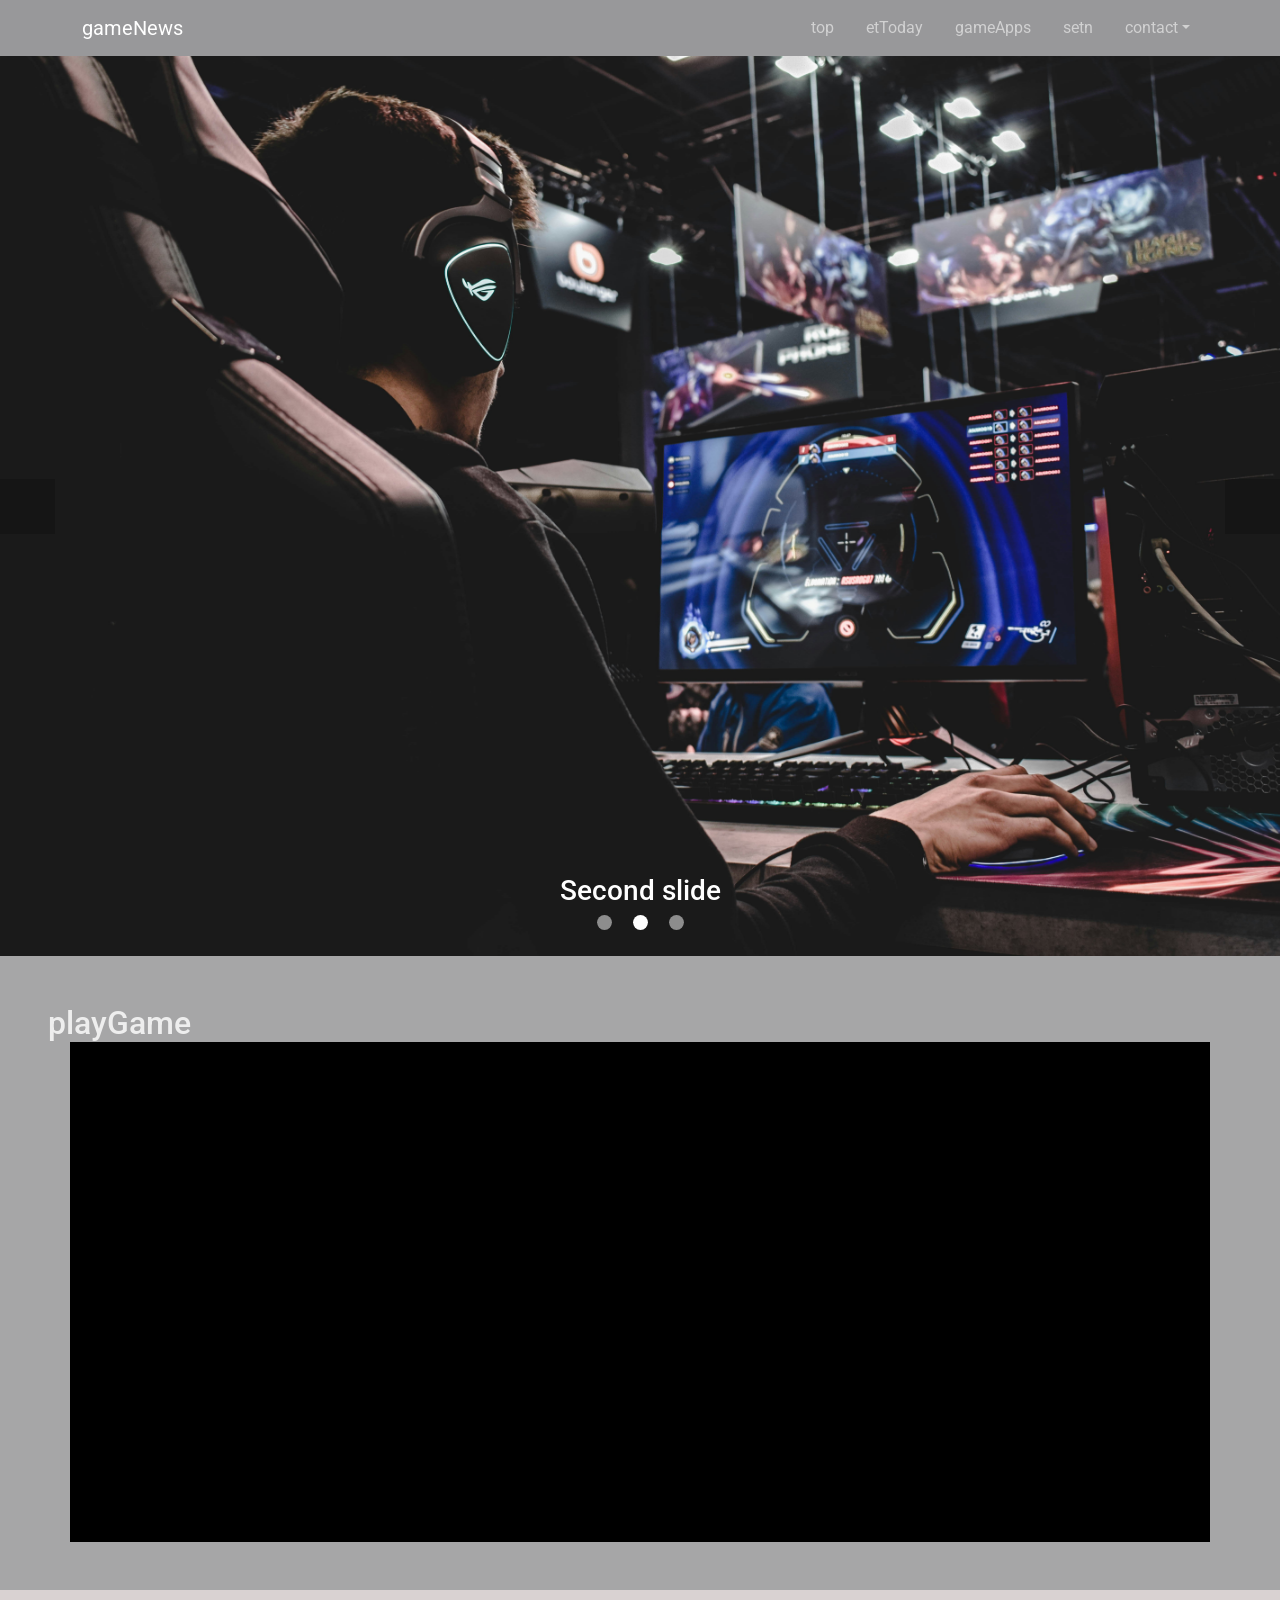
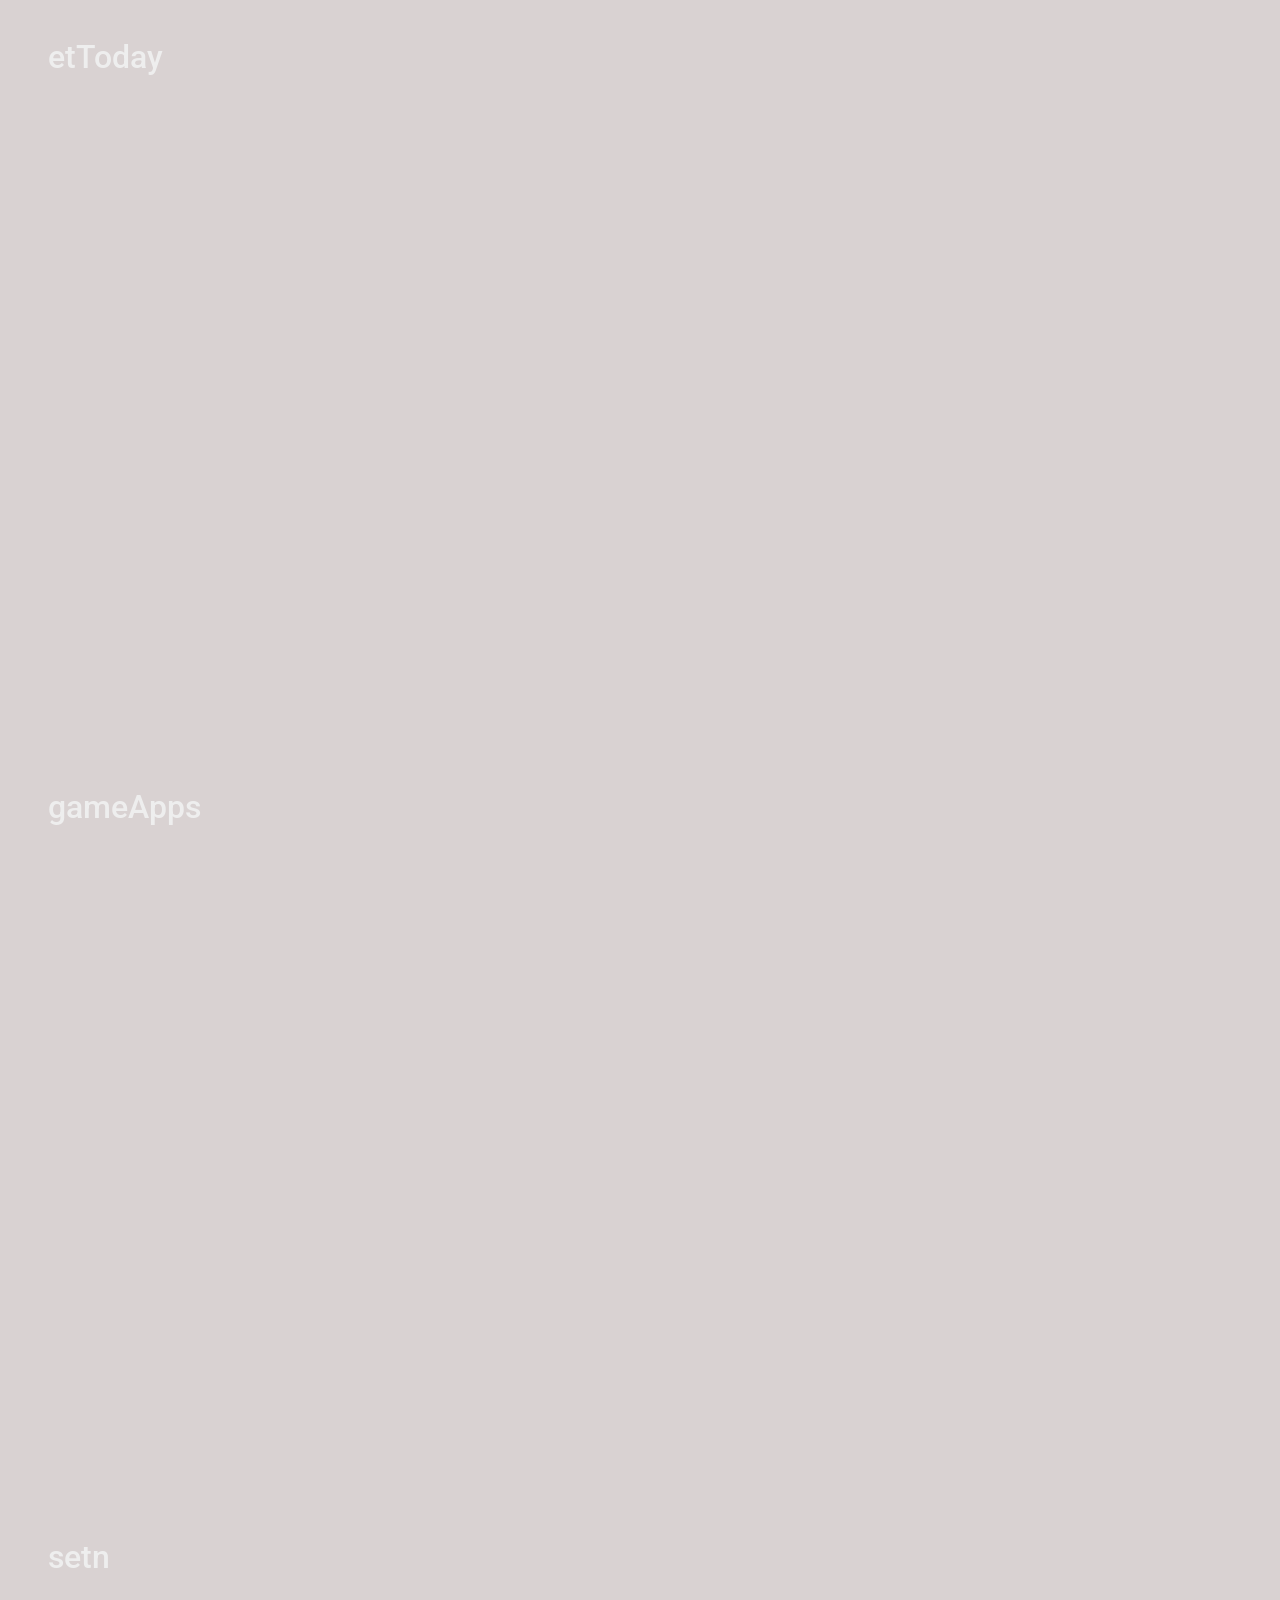
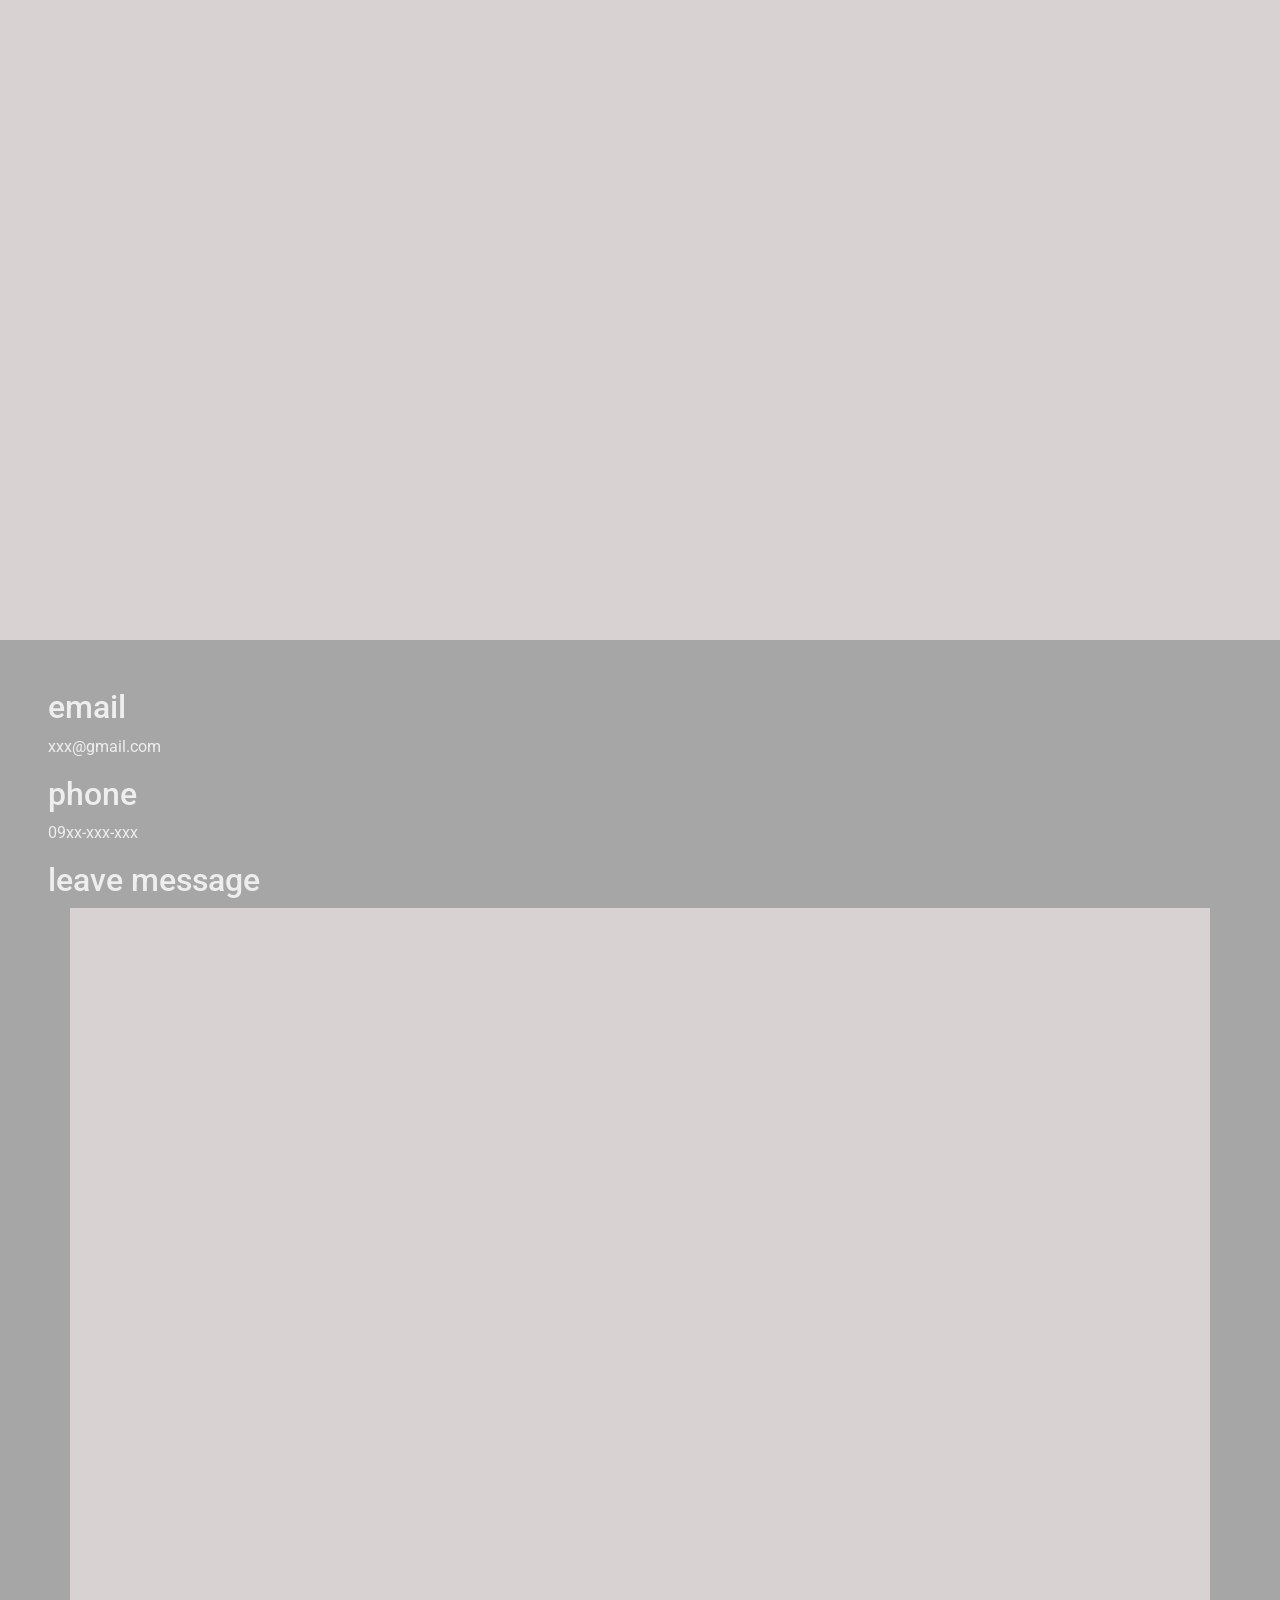
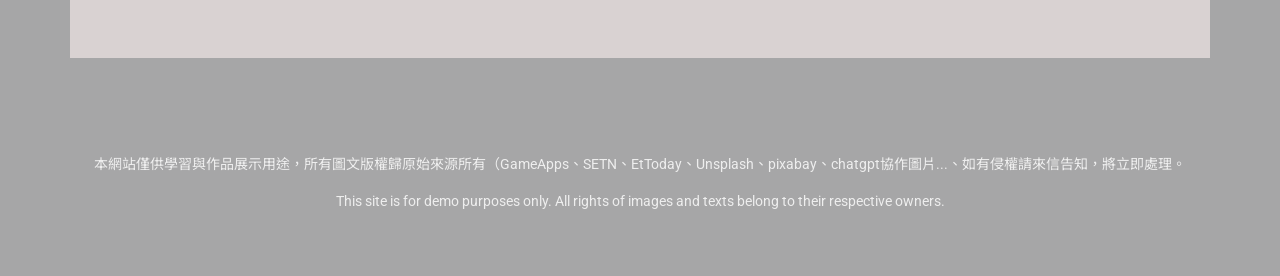
==== index.html @ 4903cc7b "commit" ====
<!doctype html>
<html lang="en">
  <head>
    <meta charset="UTF-8" />
    <meta name="viewport" content="width=device-width, initial-scale=1.0" />
    <title>test-website</title>
    <!--  -->
    <link rel="icon" href="./media/favicon.ico" type="image/x-icon" />
    <!--  -->
    <link rel="stylesheet" href="./plugins/bootstrap.min.css" />
    <script defer src="./plugins/bootstrap.bundle.min.js"></script>
    <!--  -->
    <link
      rel="stylesheet"
      href="https://cdnjs.cloudflare.com/ajax/libs/font-awesome/7.0.1/css/all.min.css"
    />
    <!--  -->
    <link rel="preconnect" href="https://fonts.googleapis.com" />
    <link rel="preconnect" href="https://fonts.gstatic.com" crossorigin />
    <link
      rel="stylesheet"
      href="https://fonts.googleapis.com/css2?family=Noto+Sans+TC:wght@100..900&family=Roboto:ital,wght@0,100..900;1,100..900&display=swap"
    />
    <!--  -->
    <!-- <link rel="stylesheet" href="./media/demo_0.jpg" /> -->
    <script src="https://cdn.jsdelivr.net/npm/dayjs@1/dayjs.min.js"></script>
    <script src="https://cdn.jsdelivr.net/npm/dayjs@1/plugin/localeData.js"></script>
    <!--  -->
    <link rel="stylesheet" href="https://unpkg.com/aos@next/dist/aos.css" />
    <script src="https://unpkg.com/aos@next/dist/aos.js"></script>
    <!--  -->
    <link rel="stylesheet" href="./plugins/style.css" />
  </head>
  <body>
    <!-- 導覽列 -->
    <nav
      class="navbar navbar-expand-lg navbar-dark bg-dark bg-opacity-10"
      data-bs-theme="dark"
    >
      <div class="container">
        <a class="navbar-brand d-flex align-items-center" href="#">
          <span class="fa-stack">
            <i class="fa-solid fa-circle fa-stack-2x text-light"></i>
            <i class="fa-solid fa-star fa-stack-1x text-dark"></i>
          </span>
          <span>gameNews</span>
        </a>
        <button
          class="navbar-toggler"
          type="button"
          data-bs-toggle="collapse"
          data-bs-target="#Menu"
        >
          <span class="navbar-toggler-icon"></span>
        </button>
        <div id="Menu" class="collapse navbar-collapse">
          <div class="navbar-nav ms-auto gap-0 gap-lg-3 ps-5 ps-lg-0">
            <!-- 在https://getbootstrap.com/docs/5.3/components/navbar/#nav有另一個寫法a不用li-->
            <a class="nav-link" href="#top">top</a>
            <a class="nav-link" href="#etToday">etToday</a>
            <a class="nav-link" href="#gameApps">gameApps</a>
            <a class="nav-link" href="#setn">setn</a>
            <div class="nav-item dropdown">
              <a
                class="nav-link dropdown-toggle"
                href="#email"
                data-bs-toggle="dropdown"
                >contact</a
              >
              <ul class="dropdown-menu">
                <li><a class="dropdown-item" href="#email">email</a></li>
                <li><a class="dropdown-item" href="#phone">phone</a></li>
                <li><a class="dropdown-item" href="#message">message</a></li>
              </ul>
            </div>
          </div>
        </div>
      </div>
    </nav>
    <!-- 首屏輪播 -->
    <section
      id="top"
      class="carousel slide carousel-fade my-carousel"
      data-bs-ride="carousel"
      data-bs-interval="3000"
    >
      <div class="carousel-indicators">
        <button
          type="button"
          data-bs-target="#top"
          data-bs-slide-to="0"
          class="active"
        ></button>
        <button
          type="button"
          data-bs-target="#top"
          data-bs-slide-to="1"
        ></button>
        <button
          type="button"
          data-bs-target="#top"
          data-bs-slide-to="2"
        ></button>
      </div>
      <div class="carousel-inner">
        <div class="carousel-item vh-100 active">
          <img
            src="./media/game-photo1.jpg"
            class="d-block w-100 h-100 object-fit-cover"
          />
          <div class="carousel-caption d-none d-md-block">
            <h3>First slide</h3>
          </div>
        </div>
        <div class="carousel-item vh-100">
          <img
            src="./media/game-photo2.jpg"
            class="d-block w-100 h-100 object-fit-cover"
          />
          <div class="carousel-caption d-none d-md-block">
            <h3>Second slide</h3>
          </div>
        </div>
        <div class="carousel-item vh-100">
          <img
            src="./media/game-photo3.jpg"
            class="d-block w-100 h-100 object-fit-cover"
          />
          <div class="carousel-caption d-none d-md-block">
            <h3>Third slide</h3>
          </div>
        </div>
      </div>
      <button
        class="carousel-control-prev w-auto"
        type="button"
        data-bs-target="#top"
        data-bs-slide="prev"
      >
        <i class="fa-solid fa-caret-left fa-3x"></i>
      </button>
      <button
        class="carousel-control-next w-auto"
        type="button"
        data-bs-target="#top"
        data-bs-slide="next"
      >
        <i class="fa-solid fa-caret-right fa-3x"></i>
      </button>
    </section>
    <!--遊戲區  -->
    <section id="playGame" class="p-5">
      <h2 class="mb-3">playGame</h2>
      <div class="container play-Game">
        <div class="row row-cols-1 row-cols-md-3 gy-3">
          <div class="col d-flex justify-content-center">
            <a href="./catch/index.html" class="d-block">
              <img
                class="game-img img-fluid w-50 game-bg"
                src="./media/down.png"
                data-aos="flip-left"
                data-aos-delay="500"
              />
            </a>
          </div>
          <div class="col d-flex justify-content-center">
            <a href="./catch/index.html" class="d-block">
              <img
                class="game-img img-fluid w-50"
                src="./media/up.png"
                data-aos="flip-left"
                data-aos-delay="1000"
              />
            </a>
          </div>
          <div class="col d-flex justify-content-center">
            <a href="./catch/index.html" class="d-block">
              <img
                class="game-img img-fluid w-50"
                src="./media/catch.png"
                data-aos="flip-left"
                data-aos-delay="1500"
              />
            </a>
          </div>
        </div>
      </div>
    </section>
    <!--各資料區(同頁不同段落)-->
    <section id="etToday" class="news-section p-5">
      <h2 class="mb-3">etToday</h2>
      <div id="etTodayList" class="row g-0"></div>
    </section>
    <!--  -->
    <section id="gameApps" class="news-section p-5">
      <h2 class="mb-3">gameApps</h2>
      <div id="gameAppsList" class="row g-0"></div>
    </section>
    <!--  -->
    <section id="setn" class="news-section p-5">
      <h2 class="mb-3">setn</h2>
      <div id="setnList" class="row g-0"></div>
    </section>
    <section id="contact" class="p-5">
      <div id="email" class="">
        <h2>email</h2>
        <p>xxx@gmail.com</p>
      </div>
      <!--  -->
      <div id="phone" class="">
        <h2>phone</h2>
        <p>09xx-xxx-xxx</p>
      </div>
      <div id="message" class="">
        <h2>leave message</h2>
        <div class="container message-bg">
          <div id="ff-compose"></div>
          <script
            async
            defer
            src="https://formfacade.com/include/105573775244840680550/form/1FAIpQLSeUJ7cHWp4I6jFZg7w2aeel9eWkUZftdwOm0Wa6fT-R2LY7dA/bootstrap.js?div=ff-compose"
          ></script>
        </div>
      </div>
    </section>
    <!--  -->
    <footer class="site-footer p-5 text-center">
      <small>
        <p>
          本網站僅供學習與作品展示用途，所有圖文版權歸原始來源所有（GameApps、SETN、EtToday、Unsplash、pixabay、chatgpt協作圖片...、如有侵權請來信告知，將立即處理。
        </p>
        <p>
          This site is for demo purposes only. All rights of images and texts
          belong to their respective owners.
        </p>
      </small>
    </footer>
    <!-- Bootstrap Modal區(放在/body前) -->
    <div class="modal fade" id="readerModal" tabindex="-1" aria-hidden="true">
      <div class="modal-dialog modal-xl modal-dialog-scrollable">
        <div class="modal-content bg-dark text-light">
          <div class="modal-header border-0">
            <h5 class="modal-title" id="readerTitle">（文章標題）</h5>
            <button
              type="button"
              class="btn-close btn-close-white"
              data-bs-dismiss="modal"
              aria-label="關閉"
            ></button>
          </div>
          <div class="modal-body">
            <div class="d-flex gap-3 align-items-start flex-column flex-md-row">
              <img
                id="readerImage"
                src="#"
                alt=""
                class="rounded reader-image"
              />
              <div class="flex-grow-1">
                <div class="text-secondary small mb-2" id="readerDate">
                  （時間）
                </div>
                <div id="readerSummary" class="lh-lg reader-summary">
                  （摘要文字 / 前幾段內容）
                </div>
              </div>
            </div>
          </div>
          <!--  -->
          <div class="modal-footer justify-content-between border-0">
            <div class="small text-secondary" id="readerSource">
              來源：<span>（來源網站）</span>
            </div>
            <div class="d-flex gap-2">
              <a
                id="readerFullBtn"
                href="#"
                target="_blank"
                rel="noopener"
                class="btn btn-outline-info reader-btn"
              >
                閱讀全文（前往原站）
              </a>
              <button
                type="button"
                class="btn btn-outline-light reader-btn"
                data-bs-dismiss="modal"
              >
                關閉
              </button>
            </div>
          </div>
        </div>
      </div>
    </div>
    <!--  -->
    <script>
      AOS.init();
    </script>
    <script defer src="./js/main.js"></script>
    <!-- <script defer src="./js/state.js"></script> -->
  </body>
</html>
<!------------------------------------------------------------->
<!-------------------------  my note  ------------------------->
<!-- 
外部檔案區:
-->
<!-- 
導覽列-Navbar區:
-->
<!-- 
首屏輪播區:
-->
<!-- 
各資料區(同頁不同段落):
-->
<!-- 
footer區
-->
<!-------------------------------------------------------------->
<!----------------------  my note flow  ------------------------>
<!-- 
//外部檔案區:
到這下載所需要的圖片https://gauger.io/fonticon:
  <link rel="icon" href="./media/favicon.ico" type="image/x-icon" />。
-->
<!-- 
//外部檔案區:
下載bootstrap的css和js檔案，放在plugins資料夾裡:
  <link rel="stylesheet" href="./plugins/bootstrap.min.css" />,
  <script defer src="./plugins/bootstrap.bundle.min.js"></script>。
-->
<!--
//導覽列-Navbar區: 
link網址貼程式碼navbar並整理
https://getbootstrap.com/docs/5.3/components/navbar/
-->
<!-- 
//導覽列-Navbar區:
body:
啟動Bootstrap,當你滾動時判斷目前在哪個section:
  <body data-bs-spy="scroll" data-bs-target="#Menu">。
-->
<!-- 
//導覽列-Navbar區:
現在螢幕>lg(大螢幕)就展開顯示=(navbar-expand-lg)
  <nav class="navbar navbar-expand-lg navbar-dark bg-dark fixed-top">。
 -->
<!--
//外部檔案區:
font-awesome:
  <link
    rel="stylesheet"
    href="https://cdnjs.cloudflare.com/ajax/libs/font-awesome/7.0.1/css/all.min.css"
  />。
 -->
<!--
//導覽列-Navbar區:
LOGO區域,用FontAwesome疊icon(圖案):
<div class="container">
  <a class="navbar-brand d-flex align-items-center" href="#">
    <span class="fa-stack">
      <i class="fa-solid fa-circle fa-stack-2x text-light"></i>
      <i class="fa-solid fa-star fa-stack-1x text-dark"></i>
    </span>
    <span>gameNews</span>
  </a>
</div>。
 -->
<!-- 
//導覽列-Navbar區:
漢堡按鈕(手機畫面):
導航列按鈕=(navbar-toggler)
收合/展開=(collapse)
指定"要控制的區塊"=data-bs-target="#Menu"
  <button
    class="navbar-toggler"
    type="button"
    data-bs-toggle="collapse"
    data-bs-target="#Menu"
  >
    <span class="navbar-toggler-icon"></span>
  </button>。
 -->
<!--
//導覽列-Navbar區:
按下漢堡按鈕Menu本體出現class=("...show"),若未按下不出現show,class=("..."):
  <div id="Menu" class="collapse navbar-collapse"></div>。
-->
<!--
//導覽列-Navbar區:
導覽連結:
margin-start(左邊距),auto 自動,讓它往右靠齊=(ms-auto)
  <div class="navbar-nav ms-auto gap-0 gap-lg-3 ps-5 ps-lg-0">
    <a class="nav-link" href="#top">top</a>
    <a class="nav-link" href="#etToday">etToday</a>
    <a class="nav-link" href="#gameApps">gameApps</a>
    <a class="nav-link" href="#setn">setn</a>
  </div>。
-->
<!--
//導覽列-Navbar區:
導覽連結裡面的分頁導覽dropdown:
    <div class="nav-item dropdown">
      <a class="nav-link dropdown-toggle"
        href="#"
        data-bs-toggle="dropdown"
      >contact
      </a>      
      <ul class="dropdown-menu">
        <li><a class="dropdown-item" href="#email">email</a></li>
        <li><a class="dropdown-item" href="#phone">phone</a></li>
        <li><a class="dropdown-item" href="#message">message</a></li>
      </ul>
    </div>。
-->
<!-- 
//首屏輪播區:
link網址貼程式碼carousel並整理
 https://getbootstrap.com/docs/5.3/components/carousel/
-->
<!--
//首屏輪播區:
  啟用Bootstrap輪播=(carousel)
  滑動效果=(slide)
  改成"淡入淡出"效果=(carousel-fade)
  自動播放=(data-bs-ride="carousel")
  每3秒換一張(3000ms)=(data-bs-interval="3000")
<section
  id="top"
  class="carousel slide carousel-fade"
  data-bs-ride="carousel"
  data-bs-interval="3000"
>
</section>。
-->
<!--
//首屏輪播區:
輪播下方的指示點(底下那三顆),用來呈現"第幾張"的小圓點:
指示用呈現"第幾張"的小圓點=(<div class="carousel-indicators">)
控制哪一個 carousel=(data-bs-target="#top")
跳到第0張（第一張)=(data-bs-slide-to="0")
預設顯示的頁面=(class="active")
<div class="carousel-indicators">
  <button
    type="button"
    data-bs-target="#top"
    data-bs-slide-to="0"
    class="active"
  ></button>
</div>。
-->
<!--
//首屏輪播區:
輪播內容"核心":
輪播內容"核心",所有圖片的容器=(<div class="carousel-inner">)
每一頁=carousel-item 
{高度=100%,viewport(全螢幕)}=vh-100 
預設顯示這張=active
圖片填滿但不變形(裁切)=object-fit-cover
Bootstrap提供的文字層,讓文字"浮在圖片上"=carousel-caption
小螢幕隱藏，大螢幕才顯示=d-none d-md-block
<div class="carousel-inner">
  <div class="carousel-item vh-100 active">
    <img
      src="./media/game-photo1.jpg"
      class="d-block w-100 h-100 object-fit-cover"
    />
    <div class="carousel-caption d-none d-md-block">
      <h3>First slide</h3>
    </div>
  </div>
<div>。
-->
<!--
//首屏輪播區:
左右控制按鈕:
Bootstrap預設樣式=carousel-control-prev
不讓按鈕撐滿整個寬度=w-auto
往前一張=(data-bs-slide="prev")
用Font Awesome的圖示,左箭頭=fa-caret-left,放大3倍=fa-3x 
<button
  class="carousel-control-prev w-auto"
  type="button"
  data-bs-target="#top"
  data-bs-slide="prev"
>
  <i class="fa-solid fa-caret-left fa-3x"></i>
</button>。
-->
<!--
//外部檔案區:
真正載入字體"核心":
*不能link的網站,只作用為提前連線(優化效能)=preconnect 
提供CSS=..//..googleapis
提供字體檔(.woff2)=..//..gstatic
真正載入字體"核心"字體,Noto Sans TC(繁體中文,粗細：100~900-全部)={family=Noto+Sans}+TC:wght@100..900
<link rel="preconnect" href="https://fonts.googleapis.com" />
<link rel="preconnect" href="https://fonts.gstatic.com" crossorigin />
<link
  rel="stylesheet"
  href="https://fonts.googleapis.com/css2?family=Noto+Sans+TC:wght@100..900&family=Roboto:ital,wght@0,100..900;1,100..900&display=swap"
/>。
-->
<!--
//*外部檔案區: 
*css檔案必須放在最後,才能覆蓋前面引入的Bootstrap樣式,後面優先:
<link rel="stylesheet" href="./plugins/style.css" />。
-->
<!-- 
//footer區
參考網站需寫入這裡...。
-->
<!-- 
//各資料區:
因為要寫css所以先在html中建立假的內容，等css寫好後再換成真正的內容:
"預設"1排1個=(col-12)
"自訂"1排5個(col-xl-5col)
不同視窗不同格數 class="col-12 col-sm-6 col-md-4 col-lg-3 col-xl-5col"
<div class="col-12 col-sm-6 col-md-4 col-lg-3 col-xl-5col">
  <a class="atest" href="./media/demo_0.jpg">
    <div class="card h-100">
      <img class="card-img-top" src="./media/demo_0.jpg" alt="" />
      <div class="card-body">
        <div class="card-title small">my demo-0-test</div>
      </div>
    </div>
  </a>
</div>
若自動爬蟲程式可以自行將資料貼入html,就可以刪除假資料。
-->
<!--
外部檔案區:
到這網址貼程式碼=https://getbootstrap.com/docs/5.3/components/modal/
-->
<!--Bootstrap Modal區:
必須放在/body前
id=readerModal 要因為js要抓,原用Button trigger modal抓取的code可以刪掉,與整理code   
-->
<!-- 
Bootstrap Modal區:
最外層Modal容器(核心控制層)
這行是"Modal 本體"=modal
淡入淡出動畫=fade
id="readerModal"→給JS用在new bootstrap.Modal(...)
tabindex="-1"→讓modal可以被focus(鍵盤控制用)=(如下:)
<div class="modal fade" id="readerModal" tabindex="-1" aria-hidden="true">
-->
<!--
Modal尺寸與滾動控制
{一個「超寬 + 可滾動」的閱讀視窗}
必備容器(結構用)=(modal-dialog)
超大尺寸(適合新聞閱讀)=(modal-xl)
內容過長時(只滾動內容區，不是整個頁面)=(modal-dialog-scrollable)=(如下:)
<div class="modal-dialog modal-xl modal-dialog-scrollable">
-->
<!--
這一層 ="真正看到的畫面"
包住整個UI=modal-content
若無modal-content將導致hearder,body,footer失去作用=(如下:)
<div class="modal-content bg-dark text-light">
-->
<!--
標題區=Header
移除底線=(border-0)=(如下:)
<div class="modal-header border-0">
-->
<!--
readerTitle-JS將在這裡填資料=(如下:)
document.getElementById("readerTitle").textContent = title;
<h5 class="modal-title" id="readerTitle">（文章標題</h5>
-->
<!--
Bootstrap關閉按鈕=btn-close
白色版(因為是dark背景)=btn-close-white 
點擊自動關閉modal(不用JS)=data-bs-dismiss="modal" 
<button
  type="button"
  class="btn-close btn-close-white"
  data-bs-dismiss="modal"
  aria-label="關閉"
></button>
-->
<!-- 
放主要內容=(如下:)
<div class="modal-body">
全部為直排(意思手機直排)flex-column
md以上設為橫牌(意思桌機橫排)flex-md-row=(如下:)
<div class="d-flex gap-3 align-items-start flex-column flex-md-row">
-->
<!--
JS動態換圖=(id="readerImage")=(如下:)
const imgEl = document.getElementById("readerImage");
if (image) {
  imgEl.src = image;
  imgEl.style.display = "block";
} else {
  imgEl.removeAttribute("src");
  imgEl.style.display = "none";
}
-->
<!--  
撐滿剩下空間(讓圖片旁邊文字自動延伸)=(如下:)
<div class="flex-grow-1">
date填入資料readerDate輸出至畫面
document.getElementById("readerDate").textContent = date;
-->
<!--
加入dayjs外部檔案
<script src="https://cdn.jsdelivr.net/npm/dayjs@1/dayjs.min.js"></script>
<script src="https://cdn.jsdelivr.net/npm/dayjs@1/plugin/localeData.js"></script>
-->
<!--
摘要文字/前幾段內容=readerSummary
行距變大(兩倍行高)=(lh-lg)=(如下:)
.lh-lg {
  line-height: 2;
}
-->
<!-- 
<div class="modal-footer>
無上邊線=border-0 
字變小=small
-->
<!-- 
灰色=text-secondary 
JS操作點=(id="readerSource") =(如下:)
document.getElementById("readerSource").innerHTML ='來源：<span>' + source + '</span>';
-->
<!-- 
d-flex=display flex,預設為row橫向
-->
<!-- 
<a>→因為是「跳轉」
id→JS控制連結
開新分頁=(target="_blank") 
安全(防釣魚)=(rel="noopener") 
document.getElementById("readerFullBtn").href = link;
-->
<!-- 
data-bs-dismiss="modal"
Bootstrap自動點擊→關閉modal
-->
<!--



































































































































































































































































































































































-->
---- plugins/style.css ----
/* =====Global區===== */
body {
  font-family: "Roboto", "Noto Sans TC", sans-serif;
  background-color: #1010125e;
  color: #eee;
}
/* =====Section spacing區===== */
section:not(#top) {
  padding: 50px 0;
}
/* =====幻燈片左右箭頭區===== */
.my-carousel button>i {
  font-size: 3rem;
  background-color: #0005;
  width: 55px;
  height: 55px;
  line-height: 55px;
}
/* =====幻燈片小白球指示物區===== */
.my-carousel .carousel-indicators {
  gap: 15px;
}
/* =====幻燈片小白球指示物區===== */
.my-carousel .carousel-indicators>button {
  width: 15px;
  height: 15px;
  border-radius: 50%;
}
/* =====導覽列區===== */
.navbar {
  position: sticky;
  top: 0;
  z-index: 1000;
}
/* =====自訂導覽列下拉選單區===== */
.navbar .dropdown-menu {
  --bs-dropdown-link-hover-bg: #a8a8a85e;
  --bs-dropdown-link-active-bg: #a8a8a85e;
  --bs-dropdown-link-active-color: #fff;
  --bs-dropdown-bg: #a8a8a85e;
}
/* =====自訂區1排5個圖片===== */
@media (min-width: 1200px) {
  .col-xl-5col {
    flex: 0 0 20%;
    max-width: 20%;
  }
}
/* =====card 卡片區===== */
.news-section .card {
  position: relative;
  font-size: 1.5rem;
  border: none;
  overflow: hidden;
  background: #20252c;
  opacity: 0.85;
  height: auto;
  width: 100%;
  will-change: transform, box-shadow;
  transform: translateY(0) scale(0.80);
  transition: transform 0.25s ease, box-shadow 0.25s ease;
}
/* =====卡片 hover區===== */
.news-section .card:hover {
  transform: translateY(-5px) scale(0.83);
  box-shadow: 0 10px 10px rgba(0, 0, 0, 0.35);
}
/* =====img區===== */
.news-section .card-img-top {
  transition: transform 0.35s ease, filter 0.35s ease;
  filter: grayscale(50%) sepia(80%) brightness(0.7);
  aspect-ratio: 1/1.1;
  /* object-fit: cover; */
  transform: scale(1);
}
/*=====img hover區=====*/
.news-section .card:hover .card-img-top {
  transform: scale(1.1);
  filter: brightness(1.1);
}
/*=====暗色遮罩區=====*/
.news-section .card::after {
  background-color: #0005;
  backdrop-filter: blur(1.5px);
  width: 100%;
  height: 100%;
  position: absolute;
  top: 0%;
  transition: top 0.3s;
  content: "";
  inset: 0;
  opacity: 1;
}
/*=====暗色遮罩 hover區=====*/
.news-section .card:hover::after {
  top: -100%;
  opacity: 0.8;
}
/*=====card title區=====*/
.news-section .card .card-title {
  color: #eee;
  transform: translateY(5px);
  margin: 0;
  transition: transform 0.25s ease, color 0.25s ease, opacity 0.25s ease;
  /* 以下固定文字 */
  display: -webkit-box;
  /* 限2行 */
  -webkit-line-clamp: 2;
  -webkit-box-orient: vertical;
  overflow: hidden;
}
/*=====card title hover區=====*/
.news-section .card:hover .card-title {
  transform: translateY(3px);
}
/*.Bootstrap Modal區*/
.reader-summary p {
  margin: 0.6rem 0;
}
/*Bootstrap Modal區*/
.reader-btn {
  color: white;
  background-color: #9ba2a3;
}
/*Bootstrap Modal*/
.reader-btn:hover {
  color: #375350;
  background-color: #0dcaf0;
}
/*Bootstrap Modal*/
.reader-image {
  max-width: 320px;
  width: 100%;
  height: auto;
  object-fit: cover;
  display: none;
}
.play-Game {
  background: url(../media/bg1.jpg) center center / cover no-repeat fixed rgb(0 0 0);
  background-attachment: fixed;
  background-blend-mode: lighten;
  min-height: 500px;
}
/*  */
.message-bg {
  background: url(../media/bg5.jpg) #d9d2d2 no-repeat center / cover;
  background-attachment: fixed;
  background-blend-mode: darken;
  min-height: 750px;
}
/*  */
#contact .ff-form {
  backdrop-filter: blur(10px);
  background: rgb(255, 193, 7, 0.3);
  border-radius: 5px;
  min-height: 572px;
}
/*  */
#contact #ff-title-root {
  display: none;
}
/*  */
#contact .ff-secfields {
  height: 410px;
}
/*  */
body .news-section {
  background: url(../media/bg3.jpg) #d9d2d2 no-repeat center / cover;
  background-attachment: fixed;
  background-blend-mode: darken;
  min-height: 750px;
}
/* =====================================*/
/* ===============my note===============*/
/* =====Global區===== 
{(調字體),(整個網站深灰底"調色,調透明度"),(字體白色)}
*/
/* =====Section spacing區=====
{除了#top以外的section都加上下間距}
*/
/* =====幻燈片區=====
{左右箭頭的按鈕設定}
{下方換頁呈現的小圓形白色圖案間格}
{下方換頁呈現的小圓形白色圖案大小}
*/
/* =====導覽列區===== 
{navbar設定}
{因為色跑掉需要將下拉式選單的這些值做更改}
*/
/* =====自訂區======
{因bootstrap未提供1排5個圖片,所以自己寫,搭配在不同視窗時每一排呈現的圖片數}
*/
/* =====卡片與卡片hover區===== 
{卡片hover時往上移動,放大,呈現陰影a位置}
{卡片hover時往上移動,放大,呈現陰影b位置}
{card與card hover需互相搭配hover時卡片往上移動,放大,呈現陰影}
*/
/* =====img與img hover區===== 
{img 統一比例,鏡頭放大效果a位置}
{img 統一比例,鏡頭放大效果b位置}
{img與img hover需互相搭配,hover時放大,改亮度}
*/
/*=====暗色遮罩區與暗色遮罩hover區
{暗色遮罩由下往上效果呈現a位置}
{暗色遮罩由下往上效果呈現b位置}
{遮罩區與遮罩hover區互相搭配當hover時暗色遮罩往上,透明度更改}
====*/
/*=====card title區=====
{card title 與card title hover互相搭配當hover時文字往上}
*/
/*=====Bootstrap Modal區=====
{外觀,邊界設定}
{封面圖(沒有就隱藏)}
{}
*/
/*=====其他區=====
{Link網址:到Google Fonts抓字體的}
*/
/*=====================================*/
/*=============my note flow============*/
/*
其他區:
{Link網址:到Google Fonts抓字體的}=(如下:)
https://fonts.google.com/noto/specimen/Noto+Sans+TC?preview.script=Hant。
*/
/* 
//Global區:
{UI主題=body}
{(調字體),(整個網站深灰底"調色,調透明度"),(字體白色)}=(如下:)
font-family,background-color,color:#eee。
字體設定:先寫英文"Roboto", 再寫中文"Noto Sans TC"=(如下:)
font-family: "Roboto", "Noto Sans TC", sans-serif。
*/
/*
//Section spacing區:
{除了#top以外的section都加上下間距}
除了#top以外的section都加上下間距=(如下:)
section:not(#top) {
  padding: 100px 0;
}。
*/
/* 
幻燈片區左右箭頭:
{左右箭頭的按鈕設定}
白圖垂直置中技巧=(line-height)。
白圖縮放=(font-size)。
左右箭頭的按鈕設定,讓icon看起來像按鈕=(如下:)
.my-carousel button>i {
  font-size: 3rem;
  background-color: #0005;
  width: 55px;
  height: 55px;
  line-height: 55px;
}。
*/
/* 
//幻燈片區小白球指示物:
{下方換頁呈現的小圓形白色圖案間格}
(gap設定在父容器,不設定在>button內=gap: 15px:)=(如下:)
.my-carousel .carousel-indicators {
  gap: 15px;
}。
*/
/*
//幻燈片區小白球指示物:
{下方換頁呈現的小圓形白色圖案大小}
圓形圖案=border-radius: 50%:=(如下:)
.my-carousel .carousel-indicators>button {
  width: 15px;
  height: 15px;
  border-radius: 50%;
}。
*/
/* 
//導覽列區:
{navbar設定}
{讓navbar(元素)具有"黏住效果"}=(position: sticky)。
畫面最上方=(top: 0)。
控制"圖層高度"=(z-index: 1000)=(如下:)
.navbar {
  position: sticky;
  top: 0;
  z-index: 1000;
}。
*/
/*
//導覽列區:
{navbar下拉選單設定}
{因為色跑掉需要將下拉式選單的這些值做更改}。
下拉選單滑鼠滑動時=(hover-bg)。
下拉選單點選時背景=(active-bg)。
下拉選單點選時文字=(active-bg)。
下拉選單背景顏色=(bg)。
navbar下拉選單設定=(如下:)
  .dropdown-menu {
    --bs-dropdown-link-hover-bg: #a8a8a85e;
    --bs-dropdown-link-active-bg: #a8a8a85e;
    --bs-dropdown-link-active-color: #fff;
    --bs-dropdown-bg:#a8a8a85e
  }。
*/
/*
自訂1排5個圖片:
{因bootstrap未提供1排5個圖片,所以自己寫,搭配在不同視窗時每一排呈現的圖片數}
不放大=(flex-grow: 0)。
不壓縮=(flex-shrink: 0)。
基礎寬度"20%=(flex-basis: 20%)
@media (min-width: 1200px) {
  .col-xl-5col {
    flex: 0 0 20%;
    max-width: 20%;
  }
}。
*/
/*
卡片區: 
{卡片hover時往上移動,放大,呈現陰影a位置}
暗色遮罩的父層位置參考=(position: relative)。
動畫效果"控制怎麼動"=(transition)。
提升效能"控制怎麼更順"=(will-change)。
位移/縮放/旋轉=(transform)。
陰影變化=(box-shadow) 。
動畫時間=(0.25s)。
緩動(先慢→快→慢)=(ease) 。
*/
/* 
卡片hover區:
{卡片hover時往上移動,放大,呈現陰影b位置}
左右不偏移=0 。
陰影往下(表示卡片浮起來)=10px。
陰影柔化=10px。
半透明黑色(35%)=rgba(0, 0, 0, 0.35)。
box-shadow: X Y 模糊 顏色=(如下:)
box-shadow: 0 10px 10px rgba(0, 0, 0, 0.35);。

*/
/* 
卡片與卡片hover區:
{card與card hover需互相搭配hover時卡片往上移動,放大,呈現陰影}
.news-section .card {
transform: translateY(0) scale(1);
transition: transform 0.25s ease, box-shadow 0.25s ease;
}
.news-section .card:hover {
  transform: translateY(-5px) scale(1.01);
  box-shadow: 0 10px 10px rgba(0, 0, 0, 0.35);
}。
*/
/* 
img區:
{img 統一比例,鏡頭放大效果a位置}
動畫引擎無這行直接跳，不會有動畫=(transition)。
"縮放"動畫=(transform)。
"濾鏡,亮度"動畫=(filter)。
時間=(0.35s)。
"緩"先快後慢(自然感)=(ease)。
灰階=(grayscale(50%)) 。
懷舊風格=sepia(80%))。
亮度=(brightness(0.7))。
*固定長寬圖片比例=(aspect-ratio: 4 / 3;)。
圖片會"填滿整個框"，必要時裁切=object-fit: cover。
img 統一比例,鏡頭放大效果=(如下:)
transition: transform 0.35s ease, filter 0.35s ease;
filter: grayscale(50%) sepia(80%) brightness(0.7);
aspect-ratio: 4 / 3;
object-fit: cover;。
*/
/* 
img hover區:
{img 統一比例,鏡頭放大效果b位置}
*:hover必須設定在card,不是設定在img,文字,或其他地方...=(.card:hover)。
*意思當.card被hover的時候 → 讓img更改以下(如下:)
.news-section .card:hover .card-img-top {
transform: scale(1.1);
filter: brightness(1.1);
}。
*/
/* 
img與img hover區:
{img與img hover需互相搭配,hover時放大,改亮度}
.news-section .card-img-top {
transition: transform 0.35s ease, filter 0.35s ease;
}
.news-section .card:hover .card-img-top {
transform: scale(1.1);
filter: brightness(1.1);
}。
*/
/*
暗色遮罩區:
{暗色遮罩由下往上效果呈現a位置}
::after=(額外加的一層暗色遮罩)。
.news-section裡面的.card的"偽元素after"=(.news-section .card::after)。 
毛玻璃,模糊=(backdrop-filter: blur(1.5px))。
作用為浮起=(position: absolute)=,找最近的父層=(position: relative),兩個須一起搭配用。
初始位置：貼齊上方=(top: 0%)。
top 改變時 → 用 0.3 秒滑動=(transition: top 0.3s)。
沒這行"" →::after不會出現=(content: "")。
(top: 0;right: 0;bottom: 0;left: 0;)=(inset: 0)。
.news-section .card::after {
  background-color: #0005;
  backdrop-filter: blur(1.5px);
  width: 100%;
  height: 100%;
  position: absolute;
  top: 0%;
  transition: top 0.3s;
  content: "";
  inset: 0;
  opacity: 1;
}。
*/
/*
暗色遮罩hover區:
{暗色遮罩由下往上效果呈現b位置}
*當.card hover時操作它的 ::after遮罩。
*:hover必須寫在card=(.card:hover::after)。
原本整張card位置(top:0%)現在改成(top:-100%)遮罩往上滑走。
.news-section .card:hover::after {
  top: -100%;
  opacity: 0.8;。
*/
/*
暗色遮罩區與暗色遮罩hover區:
{遮罩區與遮罩hover區互相搭配當hover時暗色遮罩往上,透明度更改}
.news-section .card::after {
  top: 0%;
  transition: top 0.3s;
}
  .news-section .card:hover::after {
  top: -100%;
  opacity: 0.8;
}。
*/
/* 
card title區:
文字顏色(偏亮灰)=(color: #eee)。
移除預設margin(避免排版亂掉)=(margin: 0)。
動畫設定=(transition:)。
位移=(transform),顏色=(color),透明度=(opacity),時間(秒)=(0.25),緩動(自然)=(ease)。
以下固定文字=(display: -webkit-box)。
限2行=(-webkit-line-clamp: 2)。
超出部分直接裁掉=(overflow: hidden)。
.news-section .card .card-title{
  color: #eee;
  transform: translateY(5px);
  margin: 0;
  transition: transform 0.25s ease, color 0.25s ease, opacity 0.25s ease;
  display: -webkit-box;
  -webkit-line-clamp: 2;
  -webkit-box-orient: vertical;
  overflow: hidden;
}。
*/
/* 
card title hover區:
*:hover必須寫在card=(card:hover)。
.news-section .card:hover .card-title {}。
*/
/*
card title區與card title hover區:
{card title 與card title hover互相搭配當hover時文字往上}
.news-section .card .card-title {
transform: translateY(5px);
}
.news-section .card:hover .card-title {
  transform: translateY(3px);
}。
*/
/* 
Bootstrap Modal區
{外觀,邊界設定}=(如下:)
margin,color,background。
*/
/* 
Bootstrap Modal區
{封面圖(沒有就隱藏)}=(display: none;)=(如下:)
.reader-image {
  max-width: 320px;
  width: 100%;
  height: auto;
  object-fit: cover;
  display: none;
}
*/
/*













*/
---- plugins/style.css ----
/* =====Global區===== */
body {
  font-family: "Roboto", "Noto Sans TC", sans-serif;
  background-color: #1010125e;
  color: #eee;
}
/* =====Section spacing區===== */
section:not(#top) {
  padding: 50px 0;
}
/* =====幻燈片左右箭頭區===== */
.my-carousel button>i {
  font-size: 3rem;
  background-color: #0005;
  width: 55px;
  height: 55px;
  line-height: 55px;
}
/* =====幻燈片小白球指示物區===== */
.my-carousel .carousel-indicators {
  gap: 15px;
}
/* =====幻燈片小白球指示物區===== */
.my-carousel .carousel-indicators>button {
  width: 15px;
  height: 15px;
  border-radius: 50%;
}
/* =====導覽列區===== */
.navbar {
  position: sticky;
  top: 0;
  z-index: 1000;
}
/* =====自訂導覽列下拉選單區===== */
.navbar .dropdown-menu {
  --bs-dropdown-link-hover-bg: #a8a8a85e;
  --bs-dropdown-link-active-bg: #a8a8a85e;
  --bs-dropdown-link-active-color: #fff;
  --bs-dropdown-bg: #a8a8a85e;
}
/* =====自訂區1排5個圖片===== */
@media (min-width: 1200px) {
  .col-xl-5col {
    flex: 0 0 20%;
    max-width: 20%;
  }
}
/* =====card 卡片區===== */
.news-section .card {
  position: relative;
  font-size: 1.5rem;
  border: none;
  overflow: hidden;
  background: #20252c;
  opacity: 0.85;
  height: auto;
  width: 100%;
  will-change: transform, box-shadow;
  transform: translateY(0) scale(0.80);
  transition: transform 0.25s ease, box-shadow 0.25s ease;
}
/* =====卡片 hover區===== */
.news-section .card:hover {
  transform: translateY(-5px) scale(0.83);
  box-shadow: 0 10px 10px rgba(0, 0, 0, 0.35);
}
/* =====img區===== */
.news-section .card-img-top {
  transition: transform 0.35s ease, filter 0.35s ease;
  filter: grayscale(50%) sepia(80%) brightness(0.7);
  aspect-ratio: 1/1.1;
  /* object-fit: cover; */
  transform: scale(1);
}
/*=====img hover區=====*/
.news-section .card:hover .card-img-top {
  transform: scale(1.1);
  filter: brightness(1.1);
}
/*=====暗色遮罩區=====*/
.news-section .card::after {
  background-color: #0005;
  backdrop-filter: blur(1.5px);
  width: 100%;
  height: 100%;
  position: absolute;
  top: 0%;
  transition: top 0.3s;
  content: "";
  inset: 0;
  opacity: 1;
}
/*=====暗色遮罩 hover區=====*/
.news-section .card:hover::after {
  top: -100%;
  opacity: 0.8;
}
/*=====card title區=====*/
.news-section .card .card-title {
  color: #eee;
  transform: translateY(5px);
  margin: 0;
  transition: transform 0.25s ease, color 0.25s ease, opacity 0.25s ease;
  /* 以下固定文字 */
  display: -webkit-box;
  /* 限2行 */
  -webkit-line-clamp: 2;
  -webkit-box-orient: vertical;
  overflow: hidden;
}
/*=====card title hover區=====*/
.news-section .card:hover .card-title {
  transform: translateY(3px);
}
/*.Bootstrap Modal區*/
.reader-summary p {
  margin: 0.6rem 0;
}
/*Bootstrap Modal區*/
.reader-btn {
  color: white;
  background-color: #9ba2a3;
}
/*Bootstrap Modal*/
.reader-btn:hover {
  color: #375350;
  background-color: #0dcaf0;
}
/*Bootstrap Modal*/
.reader-image {
  max-width: 320px;
  width: 100%;
  height: auto;
  object-fit: cover;
  display: none;
}
.play-Game {
  background: url(../media/bg1.jpg) center center / cover no-repeat fixed rgb(0 0 0);
  background-attachment: fixed;
  background-blend-mode: lighten;
  min-height: 500px;
}
/*  */
.message-bg {
  background: url(../media/bg5.jpg) #d9d2d2 no-repeat center / cover;
  background-attachment: fixed;
  background-blend-mode: darken;
  min-height: 750px;
}
/*  */
#contact .ff-form {
  backdrop-filter: blur(10px);
  background: rgb(255, 193, 7, 0.3);
  border-radius: 5px;
  min-height: 572px;
}
/*  */
#contact #ff-title-root {
  display: none;
}
/*  */
#contact .ff-secfields {
  height: 410px;
}
/*  */
body .news-section {
  background: url(../media/bg3.jpg) #d9d2d2 no-repeat center / cover;
  background-attachment: fixed;
  background-blend-mode: darken;
  min-height: 750px;
}
/* =====================================*/
/* ===============my note===============*/
/* =====Global區===== 
{(調字體),(整個網站深灰底"調色,調透明度"),(字體白色)}
*/
/* =====Section spacing區=====
{除了#top以外的section都加上下間距}
*/
/* =====幻燈片區=====
{左右箭頭的按鈕設定}
{下方換頁呈現的小圓形白色圖案間格}
{下方換頁呈現的小圓形白色圖案大小}
*/
/* =====導覽列區===== 
{navbar設定}
{因為色跑掉需要將下拉式選單的這些值做更改}
*/
/* =====自訂區======
{因bootstrap未提供1排5個圖片,所以自己寫,搭配在不同視窗時每一排呈現的圖片數}
*/
/* =====卡片與卡片hover區===== 
{卡片hover時往上移動,放大,呈現陰影a位置}
{卡片hover時往上移動,放大,呈現陰影b位置}
{card與card hover需互相搭配hover時卡片往上移動,放大,呈現陰影}
*/
/* =====img與img hover區===== 
{img 統一比例,鏡頭放大效果a位置}
{img 統一比例,鏡頭放大效果b位置}
{img與img hover需互相搭配,hover時放大,改亮度}
*/
/*=====暗色遮罩區與暗色遮罩hover區
{暗色遮罩由下往上效果呈現a位置}
{暗色遮罩由下往上效果呈現b位置}
{遮罩區與遮罩hover區互相搭配當hover時暗色遮罩往上,透明度更改}
====*/
/*=====card title區=====
{card title 與card title hover互相搭配當hover時文字往上}
*/
/*=====Bootstrap Modal區=====
{外觀,邊界設定}
{封面圖(沒有就隱藏)}
{}
*/
/*=====其他區=====
{Link網址:到Google Fonts抓字體的}
*/
/*=====================================*/
/*=============my note flow============*/
/*
其他區:
{Link網址:到Google Fonts抓字體的}=(如下:)
https://fonts.google.com/noto/specimen/Noto+Sans+TC?preview.script=Hant。
*/
/* 
//Global區:
{UI主題=body}
{(調字體),(整個網站深灰底"調色,調透明度"),(字體白色)}=(如下:)
font-family,background-color,color:#eee。
字體設定:先寫英文"Roboto", 再寫中文"Noto Sans TC"=(如下:)
font-family: "Roboto", "Noto Sans TC", sans-serif。
*/
/*
//Section spacing區:
{除了#top以外的section都加上下間距}
除了#top以外的section都加上下間距=(如下:)
section:not(#top) {
  padding: 100px 0;
}。
*/
/* 
幻燈片區左右箭頭:
{左右箭頭的按鈕設定}
白圖垂直置中技巧=(line-height)。
白圖縮放=(font-size)。
左右箭頭的按鈕設定,讓icon看起來像按鈕=(如下:)
.my-carousel button>i {
  font-size: 3rem;
  background-color: #0005;
  width: 55px;
  height: 55px;
  line-height: 55px;
}。
*/
/* 
//幻燈片區小白球指示物:
{下方換頁呈現的小圓形白色圖案間格}
(gap設定在父容器,不設定在>button內=gap: 15px:)=(如下:)
.my-carousel .carousel-indicators {
  gap: 15px;
}。
*/
/*
//幻燈片區小白球指示物:
{下方換頁呈現的小圓形白色圖案大小}
圓形圖案=border-radius: 50%:=(如下:)
.my-carousel .carousel-indicators>button {
  width: 15px;
  height: 15px;
  border-radius: 50%;
}。
*/
/* 
//導覽列區:
{navbar設定}
{讓navbar(元素)具有"黏住效果"}=(position: sticky)。
畫面最上方=(top: 0)。
控制"圖層高度"=(z-index: 1000)=(如下:)
.navbar {
  position: sticky;
  top: 0;
  z-index: 1000;
}。
*/
/*
//導覽列區:
{navbar下拉選單設定}
{因為色跑掉需要將下拉式選單的這些值做更改}。
下拉選單滑鼠滑動時=(hover-bg)。
下拉選單點選時背景=(active-bg)。
下拉選單點選時文字=(active-bg)。
下拉選單背景顏色=(bg)。
navbar下拉選單設定=(如下:)
  .dropdown-menu {
    --bs-dropdown-link-hover-bg: #a8a8a85e;
    --bs-dropdown-link-active-bg: #a8a8a85e;
    --bs-dropdown-link-active-color: #fff;
    --bs-dropdown-bg:#a8a8a85e
  }。
*/
/*
自訂1排5個圖片:
{因bootstrap未提供1排5個圖片,所以自己寫,搭配在不同視窗時每一排呈現的圖片數}
不放大=(flex-grow: 0)。
不壓縮=(flex-shrink: 0)。
基礎寬度"20%=(flex-basis: 20%)
@media (min-width: 1200px) {
  .col-xl-5col {
    flex: 0 0 20%;
    max-width: 20%;
  }
}。
*/
/*
卡片區: 
{卡片hover時往上移動,放大,呈現陰影a位置}
暗色遮罩的父層位置參考=(position: relative)。
動畫效果"控制怎麼動"=(transition)。
提升效能"控制怎麼更順"=(will-change)。
位移/縮放/旋轉=(transform)。
陰影變化=(box-shadow) 。
動畫時間=(0.25s)。
緩動(先慢→快→慢)=(ease) 。
*/
/* 
卡片hover區:
{卡片hover時往上移動,放大,呈現陰影b位置}
左右不偏移=0 。
陰影往下(表示卡片浮起來)=10px。
陰影柔化=10px。
半透明黑色(35%)=rgba(0, 0, 0, 0.35)。
box-shadow: X Y 模糊 顏色=(如下:)
box-shadow: 0 10px 10px rgba(0, 0, 0, 0.35);。

*/
/* 
卡片與卡片hover區:
{card與card hover需互相搭配hover時卡片往上移動,放大,呈現陰影}
.news-section .card {
transform: translateY(0) scale(1);
transition: transform 0.25s ease, box-shadow 0.25s ease;
}
.news-section .card:hover {
  transform: translateY(-5px) scale(1.01);
  box-shadow: 0 10px 10px rgba(0, 0, 0, 0.35);
}。
*/
/* 
img區:
{img 統一比例,鏡頭放大效果a位置}
動畫引擎無這行直接跳，不會有動畫=(transition)。
"縮放"動畫=(transform)。
"濾鏡,亮度"動畫=(filter)。
時間=(0.35s)。
"緩"先快後慢(自然感)=(ease)。
灰階=(grayscale(50%)) 。
懷舊風格=sepia(80%))。
亮度=(brightness(0.7))。
*固定長寬圖片比例=(aspect-ratio: 4 / 3;)。
圖片會"填滿整個框"，必要時裁切=object-fit: cover。
img 統一比例,鏡頭放大效果=(如下:)
transition: transform 0.35s ease, filter 0.35s ease;
filter: grayscale(50%) sepia(80%) brightness(0.7);
aspect-ratio: 4 / 3;
object-fit: cover;。
*/
/* 
img hover區:
{img 統一比例,鏡頭放大效果b位置}
*:hover必須設定在card,不是設定在img,文字,或其他地方...=(.card:hover)。
*意思當.card被hover的時候 → 讓img更改以下(如下:)
.news-section .card:hover .card-img-top {
transform: scale(1.1);
filter: brightness(1.1);
}。
*/
/* 
img與img hover區:
{img與img hover需互相搭配,hover時放大,改亮度}
.news-section .card-img-top {
transition: transform 0.35s ease, filter 0.35s ease;
}
.news-section .card:hover .card-img-top {
transform: scale(1.1);
filter: brightness(1.1);
}。
*/
/*
暗色遮罩區:
{暗色遮罩由下往上效果呈現a位置}
::after=(額外加的一層暗色遮罩)。
.news-section裡面的.card的"偽元素after"=(.news-section .card::after)。 
毛玻璃,模糊=(backdrop-filter: blur(1.5px))。
作用為浮起=(position: absolute)=,找最近的父層=(position: relative),兩個須一起搭配用。
初始位置：貼齊上方=(top: 0%)。
top 改變時 → 用 0.3 秒滑動=(transition: top 0.3s)。
沒這行"" →::after不會出現=(content: "")。
(top: 0;right: 0;bottom: 0;left: 0;)=(inset: 0)。
.news-section .card::after {
  background-color: #0005;
  backdrop-filter: blur(1.5px);
  width: 100%;
  height: 100%;
  position: absolute;
  top: 0%;
  transition: top 0.3s;
  content: "";
  inset: 0;
  opacity: 1;
}。
*/
/*
暗色遮罩hover區:
{暗色遮罩由下往上效果呈現b位置}
*當.card hover時操作它的 ::after遮罩。
*:hover必須寫在card=(.card:hover::after)。
原本整張card位置(top:0%)現在改成(top:-100%)遮罩往上滑走。
.news-section .card:hover::after {
  top: -100%;
  opacity: 0.8;。
*/
/*
暗色遮罩區與暗色遮罩hover區:
{遮罩區與遮罩hover區互相搭配當hover時暗色遮罩往上,透明度更改}
.news-section .card::after {
  top: 0%;
  transition: top 0.3s;
}
  .news-section .card:hover::after {
  top: -100%;
  opacity: 0.8;
}。
*/
/* 
card title區:
文字顏色(偏亮灰)=(color: #eee)。
移除預設margin(避免排版亂掉)=(margin: 0)。
動畫設定=(transition:)。
位移=(transform),顏色=(color),透明度=(opacity),時間(秒)=(0.25),緩動(自然)=(ease)。
以下固定文字=(display: -webkit-box)。
限2行=(-webkit-line-clamp: 2)。
超出部分直接裁掉=(overflow: hidden)。
.news-section .card .card-title{
  color: #eee;
  transform: translateY(5px);
  margin: 0;
  transition: transform 0.25s ease, color 0.25s ease, opacity 0.25s ease;
  display: -webkit-box;
  -webkit-line-clamp: 2;
  -webkit-box-orient: vertical;
  overflow: hidden;
}。
*/
/* 
card title hover區:
*:hover必須寫在card=(card:hover)。
.news-section .card:hover .card-title {}。
*/
/*
card title區與card title hover區:
{card title 與card title hover互相搭配當hover時文字往上}
.news-section .card .card-title {
transform: translateY(5px);
}
.news-section .card:hover .card-title {
  transform: translateY(3px);
}。
*/
/* 
Bootstrap Modal區
{外觀,邊界設定}=(如下:)
margin,color,background。
*/
/* 
Bootstrap Modal區
{封面圖(沒有就隱藏)}=(display: none;)=(如下:)
.reader-image {
  max-width: 320px;
  width: 100%;
  height: auto;
  object-fit: cover;
  display: none;
}
*/
/*













*/
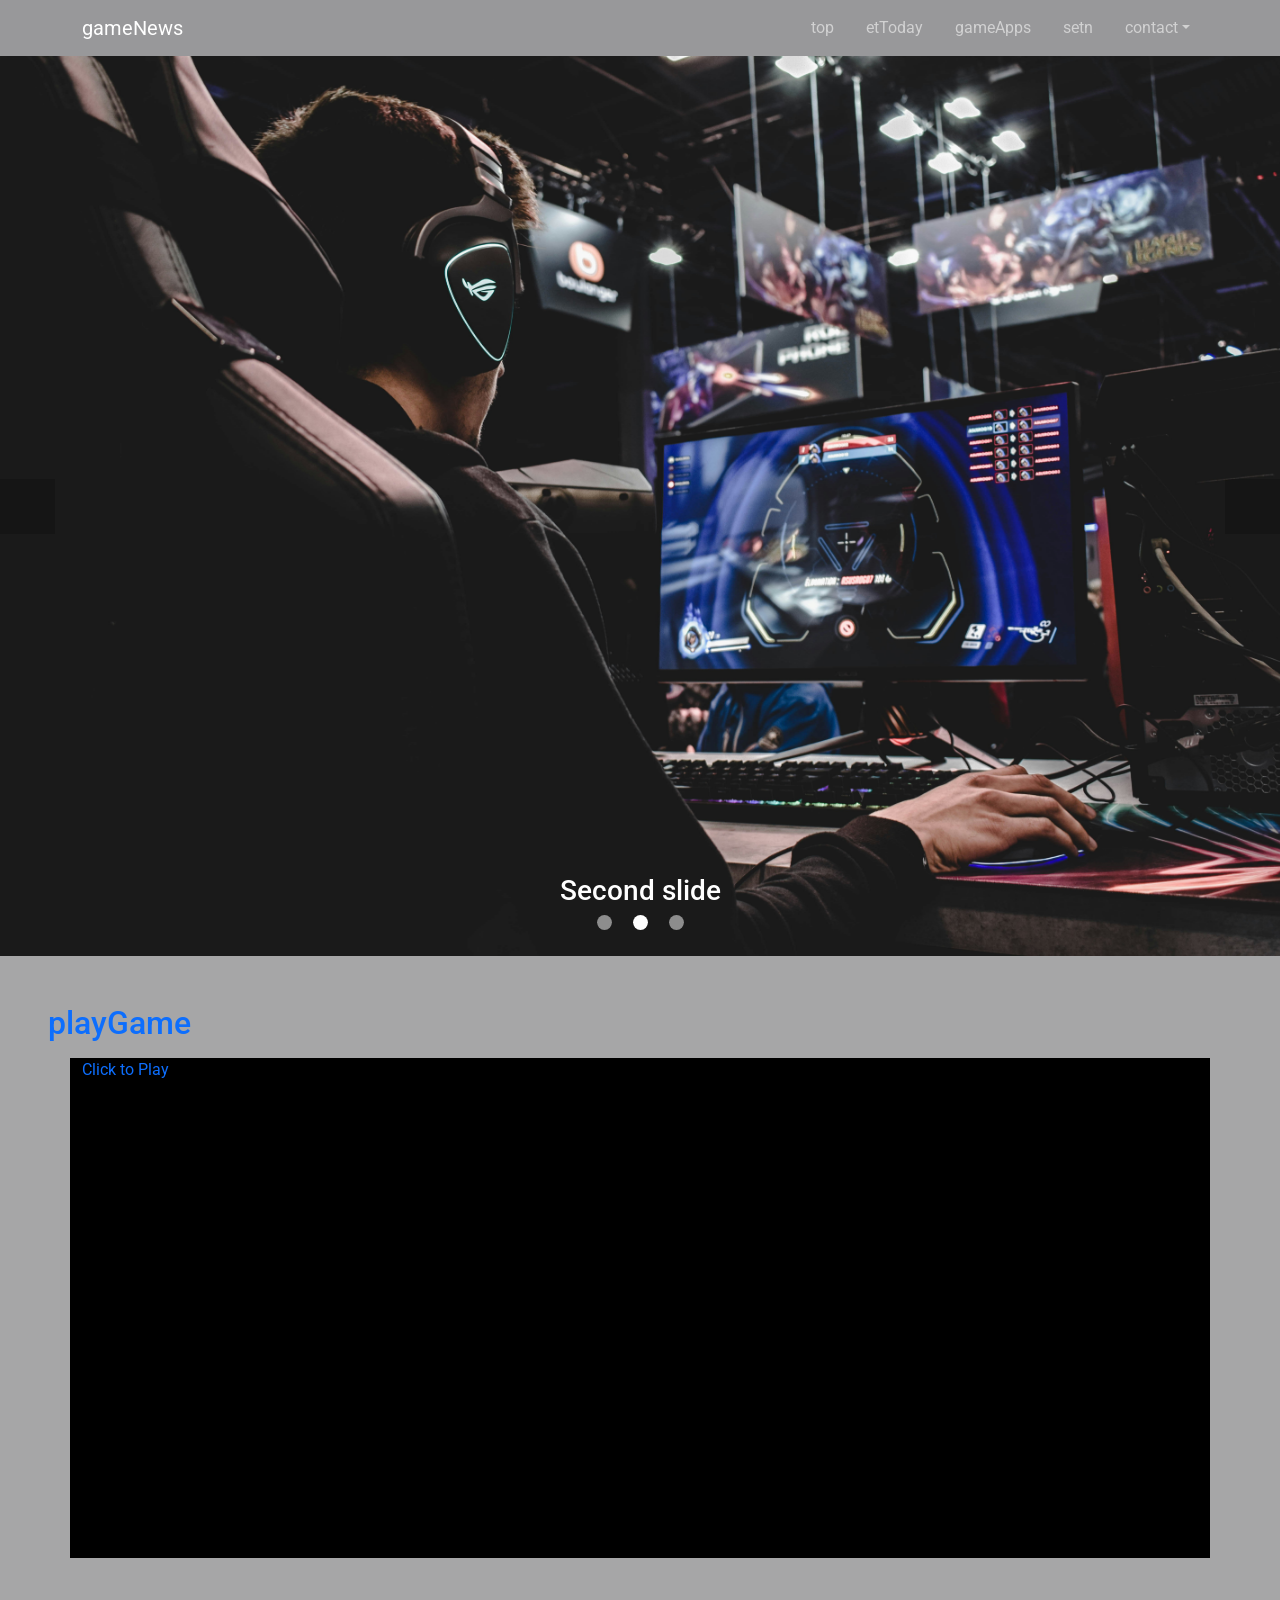
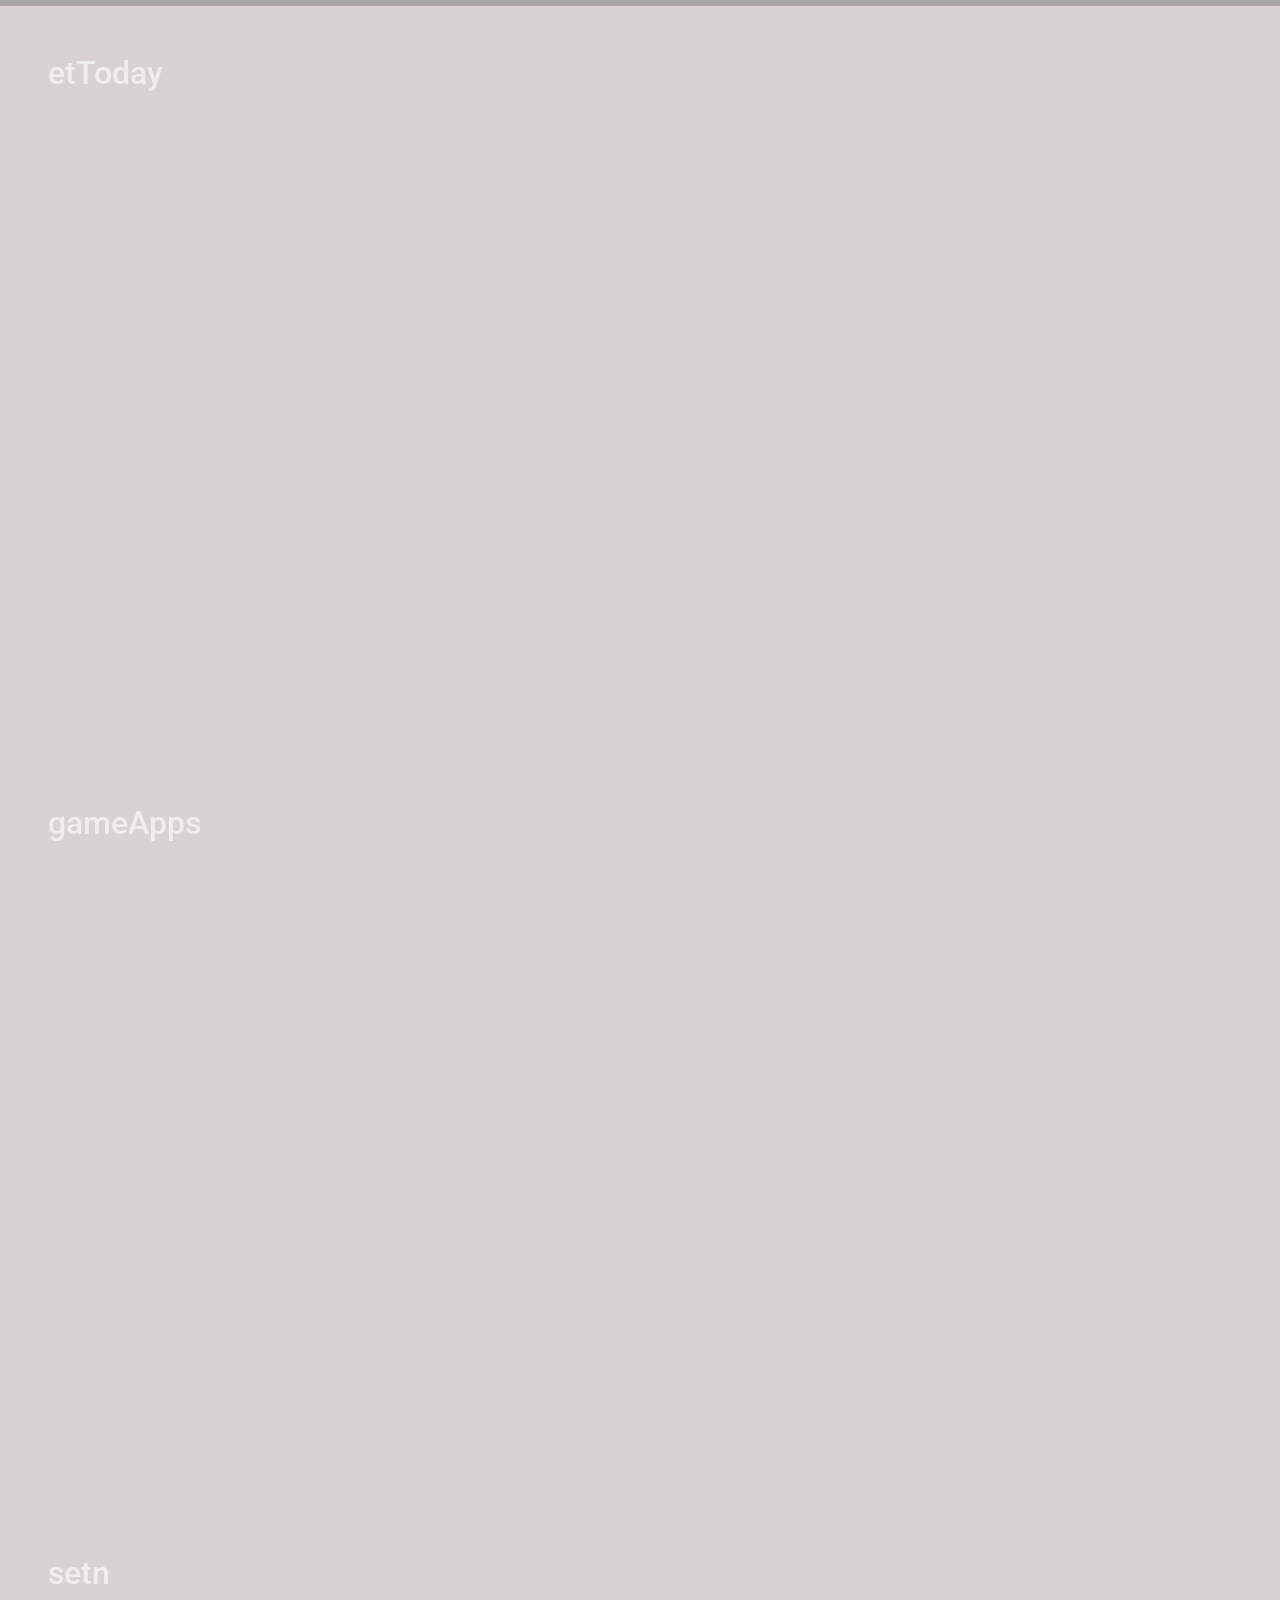
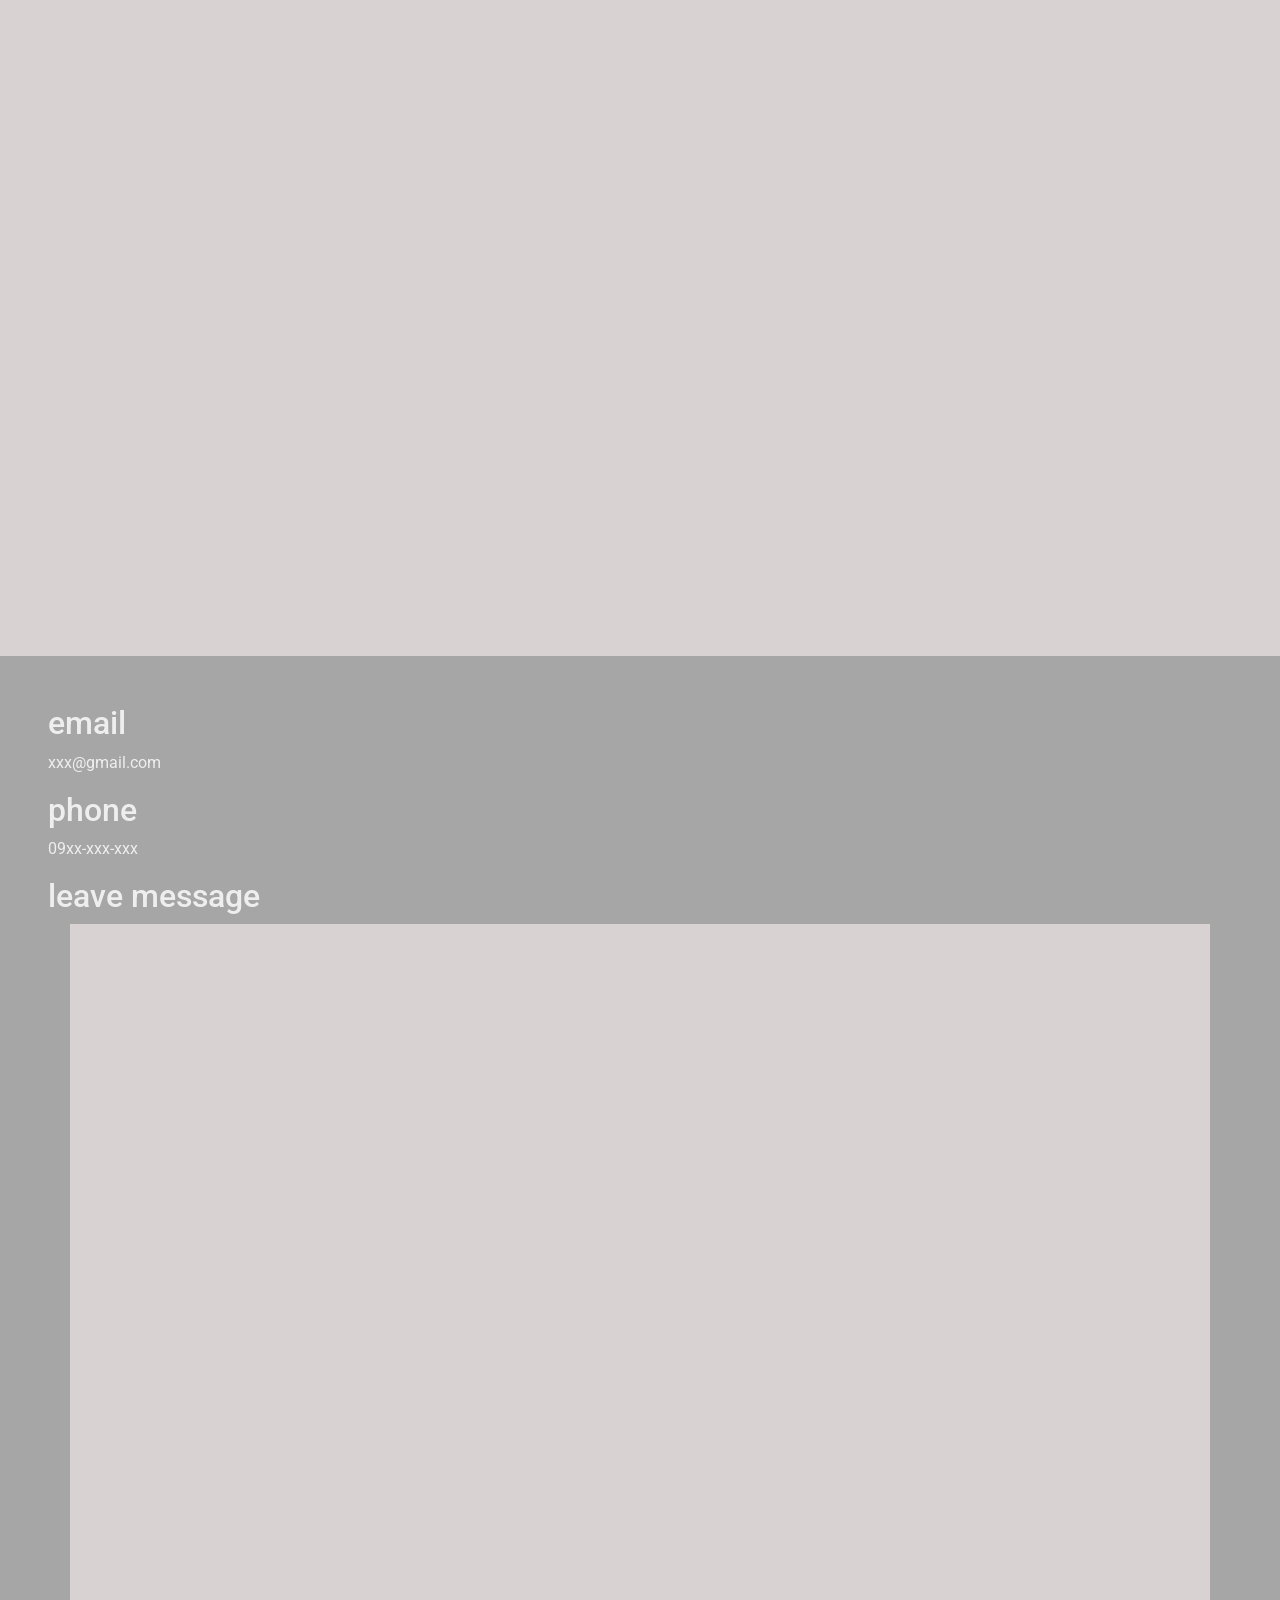
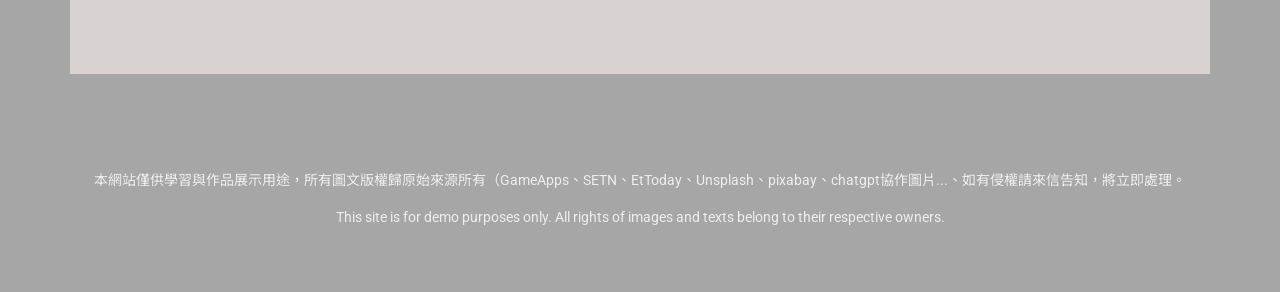
==== commit 0e44f5c2: "commit-gameNews" ====
--- a/index.html
+++ b/index.html
@@ -22,7 +22,6 @@
       href="https://fonts.googleapis.com/css2?family=Noto+Sans+TC:wght@100..900&family=Roboto:ital,wght@0,100..900;1,100..900&display=swap"
     />
     <!--  -->
-    <!-- <link rel="stylesheet" href="./media/demo_0.jpg" /> -->
     <script src="https://cdn.jsdelivr.net/npm/dayjs@1/dayjs.min.js"></script>
     <script src="https://cdn.jsdelivr.net/npm/dayjs@1/plugin/localeData.js"></script>
     <!--  -->
@@ -150,41 +149,38 @@
     </section>
     <!--遊戲區  -->
     <section id="playGame" class="p-5">
-      <h2 class="mb-3">playGame</h2>
-      <div class="container play-Game">
-        <div class="row row-cols-1 row-cols-md-3 gy-3">
-          <div class="col d-flex justify-content-center">
-            <a href="./catch/index.html" class="d-block">
+      <a href="./catch-state/index.html" class="d-block text-decoration-none">
+        <h2 class="mb-3">playGame</h2>
+        <div class="container play-Game">
+          <p>Click to Play</p>
+          <div class="row row-cols-1 row-cols-md-3 gy-3">
+            <div class="col d-flex justify-content-center">
               <img
                 class="game-img img-fluid w-50 game-bg"
                 src="./media/down.png"
                 data-aos="flip-left"
                 data-aos-delay="500"
               />
-            </a>
-          </div>
-          <div class="col d-flex justify-content-center">
-            <a href="./catch/index.html" class="d-block">
+            </div>
+            <div class="col d-flex justify-content-center">
               <img
                 class="game-img img-fluid w-50"
                 src="./media/up.png"
                 data-aos="flip-left"
                 data-aos-delay="1000"
               />
-            </a>
-          </div>
-          <div class="col d-flex justify-content-center">
-            <a href="./catch/index.html" class="d-block">
+            </div>
+            <div class="col d-flex justify-content-center">
               <img
                 class="game-img img-fluid w-50"
                 src="./media/catch.png"
                 data-aos="flip-left"
                 data-aos-delay="1500"
               />
-            </a>
-          </div>
-        </div>
-      </div>
+            </div>
+          </div>
+        </div>
+      </a>
     </section>
     <!--各資料區(同頁不同段落)-->
     <section id="etToday" class="news-section p-5">
@@ -298,704 +294,41 @@
       AOS.init();
     </script>
     <script defer src="./js/main.js"></script>
-    <!-- <script defer src="./js/state.js"></script> -->
   </body>
 </html>
-<!------------------------------------------------------------->
-<!-------------------------  my note  ------------------------->
 <!-- 
-外部檔案區:
--->
-<!-- 
-導覽列-Navbar區:
--->
-<!-- 
-首屏輪播區:
--->
-<!-- 
-各資料區(同頁不同段落):
--->
-<!-- 
-footer區
--->
-<!-------------------------------------------------------------->
-<!----------------------  my note flow  ------------------------>
-<!-- 
-//外部檔案區:
-到這下載所需要的圖片https://gauger.io/fonticon:
-  <link rel="icon" href="./media/favicon.ico" type="image/x-icon" />。
--->
-<!-- 
-//外部檔案區:
-下載bootstrap的css和js檔案，放在plugins資料夾裡:
-  <link rel="stylesheet" href="./plugins/bootstrap.min.css" />,
-  <script defer src="./plugins/bootstrap.bundle.min.js"></script>。
--->
-<!--
-//導覽列-Navbar區: 
-link網址貼程式碼navbar並整理
-https://getbootstrap.com/docs/5.3/components/navbar/
--->
-<!-- 
-//導覽列-Navbar區:
-body:
-啟動Bootstrap,當你滾動時判斷目前在哪個section:
-  <body data-bs-spy="scroll" data-bs-target="#Menu">。
--->
-<!-- 
-//導覽列-Navbar區:
-現在螢幕>lg(大螢幕)就展開顯示=(navbar-expand-lg)
-  <nav class="navbar navbar-expand-lg navbar-dark bg-dark fixed-top">。
- -->
-<!--
-//外部檔案區:
-font-awesome:
-  <link
-    rel="stylesheet"
-    href="https://cdnjs.cloudflare.com/ajax/libs/font-awesome/7.0.1/css/all.min.css"
-  />。
- -->
-<!--
-//導覽列-Navbar區:
-LOGO區域,用FontAwesome疊icon(圖案):
-<div class="container">
-  <a class="navbar-brand d-flex align-items-center" href="#">
-    <span class="fa-stack">
-      <i class="fa-solid fa-circle fa-stack-2x text-light"></i>
-      <i class="fa-solid fa-star fa-stack-1x text-dark"></i>
-    </span>
-    <span>gameNews</span>
-  </a>
-</div>。
- -->
-<!-- 
-//導覽列-Navbar區:
-漢堡按鈕(手機畫面):
-導航列按鈕=(navbar-toggler)
-收合/展開=(collapse)
-指定"要控制的區塊"=data-bs-target="#Menu"
-  <button
-    class="navbar-toggler"
-    type="button"
-    data-bs-toggle="collapse"
-    data-bs-target="#Menu"
-  >
-    <span class="navbar-toggler-icon"></span>
-  </button>。
- -->
-<!--
-//導覽列-Navbar區:
-按下漢堡按鈕Menu本體出現class=("...show"),若未按下不出現show,class=("..."):
-  <div id="Menu" class="collapse navbar-collapse"></div>。
--->
-<!--
-//導覽列-Navbar區:
-導覽連結:
-margin-start(左邊距),auto 自動,讓它往右靠齊=(ms-auto)
-  <div class="navbar-nav ms-auto gap-0 gap-lg-3 ps-5 ps-lg-0">
-    <a class="nav-link" href="#top">top</a>
-    <a class="nav-link" href="#etToday">etToday</a>
-    <a class="nav-link" href="#gameApps">gameApps</a>
-    <a class="nav-link" href="#setn">setn</a>
-  </div>。
--->
-<!--
-//導覽列-Navbar區:
-導覽連結裡面的分頁導覽dropdown:
-    <div class="nav-item dropdown">
-      <a class="nav-link dropdown-toggle"
-        href="#"
-        data-bs-toggle="dropdown"
-      >contact
-      </a>      
-      <ul class="dropdown-menu">
-        <li><a class="dropdown-item" href="#email">email</a></li>
-        <li><a class="dropdown-item" href="#phone">phone</a></li>
-        <li><a class="dropdown-item" href="#message">message</a></li>
-      </ul>
-    </div>。
--->
-<!-- 
-//首屏輪播區:
-link網址貼程式碼carousel並整理
- https://getbootstrap.com/docs/5.3/components/carousel/
--->
-<!--
-//首屏輪播區:
-  啟用Bootstrap輪播=(carousel)
-  滑動效果=(slide)
-  改成"淡入淡出"效果=(carousel-fade)
-  自動播放=(data-bs-ride="carousel")
-  每3秒換一張(3000ms)=(data-bs-interval="3000")
-<section
-  id="top"
-  class="carousel slide carousel-fade"
-  data-bs-ride="carousel"
-  data-bs-interval="3000"
->
-</section>。
--->
-<!--
-//首屏輪播區:
-輪播下方的指示點(底下那三顆),用來呈現"第幾張"的小圓點:
-指示用呈現"第幾張"的小圓點=(<div class="carousel-indicators">)
-控制哪一個 carousel=(data-bs-target="#top")
-跳到第0張（第一張)=(data-bs-slide-to="0")
-預設顯示的頁面=(class="active")
-<div class="carousel-indicators">
-  <button
-    type="button"
-    data-bs-target="#top"
-    data-bs-slide-to="0"
-    class="active"
-  ></button>
-</div>。
--->
-<!--
-//首屏輪播區:
-輪播內容"核心":
-輪播內容"核心",所有圖片的容器=(<div class="carousel-inner">)
-每一頁=carousel-item 
-{高度=100%,viewport(全螢幕)}=vh-100 
-預設顯示這張=active
-圖片填滿但不變形(裁切)=object-fit-cover
-Bootstrap提供的文字層,讓文字"浮在圖片上"=carousel-caption
-小螢幕隱藏，大螢幕才顯示=d-none d-md-block
-<div class="carousel-inner">
-  <div class="carousel-item vh-100 active">
-    <img
-      src="./media/game-photo1.jpg"
-      class="d-block w-100 h-100 object-fit-cover"
-    />
-    <div class="carousel-caption d-none d-md-block">
-      <h3>First slide</h3>
-    </div>
-  </div>
-<div>。
--->
-<!--
-//首屏輪播區:
-左右控制按鈕:
-Bootstrap預設樣式=carousel-control-prev
-不讓按鈕撐滿整個寬度=w-auto
-往前一張=(data-bs-slide="prev")
-用Font Awesome的圖示,左箭頭=fa-caret-left,放大3倍=fa-3x 
-<button
-  class="carousel-control-prev w-auto"
-  type="button"
-  data-bs-target="#top"
-  data-bs-slide="prev"
->
-  <i class="fa-solid fa-caret-left fa-3x"></i>
-</button>。
--->
-<!--
-//外部檔案區:
-真正載入字體"核心":
-*不能link的網站,只作用為提前連線(優化效能)=preconnect 
-提供CSS=..//..googleapis
-提供字體檔(.woff2)=..//..gstatic
-真正載入字體"核心"字體,Noto Sans TC(繁體中文,粗細：100~900-全部)={family=Noto+Sans}+TC:wght@100..900
-<link rel="preconnect" href="https://fonts.googleapis.com" />
-<link rel="preconnect" href="https://fonts.gstatic.com" crossorigin />
-<link
-  rel="stylesheet"
-  href="https://fonts.googleapis.com/css2?family=Noto+Sans+TC:wght@100..900&family=Roboto:ital,wght@0,100..900;1,100..900&display=swap"
-/>。
--->
-<!--
-//*外部檔案區: 
-*css檔案必須放在最後,才能覆蓋前面引入的Bootstrap樣式,後面優先:
-<link rel="stylesheet" href="./plugins/style.css" />。
--->
-<!-- 
-//footer區
-參考網站需寫入這裡...。
--->
-<!-- 
-//各資料區:
-因為要寫css所以先在html中建立假的內容，等css寫好後再換成真正的內容:
-"預設"1排1個=(col-12)
-"自訂"1排5個(col-xl-5col)
-不同視窗不同格數 class="col-12 col-sm-6 col-md-4 col-lg-3 col-xl-5col"
-<div class="col-12 col-sm-6 col-md-4 col-lg-3 col-xl-5col">
-  <a class="atest" href="./media/demo_0.jpg">
-    <div class="card h-100">
-      <img class="card-img-top" src="./media/demo_0.jpg" alt="" />
-      <div class="card-body">
-        <div class="card-title small">my demo-0-test</div>
-      </div>
-    </div>
-  </a>
-</div>
-若自動爬蟲程式可以自行將資料貼入html,就可以刪除假資料。
--->
-<!--
-外部檔案區:
-到這網址貼程式碼=https://getbootstrap.com/docs/5.3/components/modal/
--->
-<!--Bootstrap Modal區:
-必須放在/body前
-id=readerModal 要因為js要抓,原用Button trigger modal抓取的code可以刪掉,與整理code   
--->
-<!-- 
-Bootstrap Modal區:
-最外層Modal容器(核心控制層)
-這行是"Modal 本體"=modal
-淡入淡出動畫=fade
-id="readerModal"→給JS用在new bootstrap.Modal(...)
-tabindex="-1"→讓modal可以被focus(鍵盤控制用)=(如下:)
-<div class="modal fade" id="readerModal" tabindex="-1" aria-hidden="true">
--->
-<!--
-Modal尺寸與滾動控制
-{一個「超寬 + 可滾動」的閱讀視窗}
-必備容器(結構用)=(modal-dialog)
-超大尺寸(適合新聞閱讀)=(modal-xl)
-內容過長時(只滾動內容區，不是整個頁面)=(modal-dialog-scrollable)=(如下:)
-<div class="modal-dialog modal-xl modal-dialog-scrollable">
--->
-<!--
-這一層 ="真正看到的畫面"
-包住整個UI=modal-content
-若無modal-content將導致hearder,body,footer失去作用=(如下:)
-<div class="modal-content bg-dark text-light">
--->
-<!--
-標題區=Header
-移除底線=(border-0)=(如下:)
-<div class="modal-header border-0">
--->
-<!--
-readerTitle-JS將在這裡填資料=(如下:)
-document.getElementById("readerTitle").textContent = title;
-<h5 class="modal-title" id="readerTitle">（文章標題</h5>
--->
-<!--
-Bootstrap關閉按鈕=btn-close
-白色版(因為是dark背景)=btn-close-white 
-點擊自動關閉modal(不用JS)=data-bs-dismiss="modal" 
-<button
-  type="button"
-  class="btn-close btn-close-white"
-  data-bs-dismiss="modal"
-  aria-label="關閉"
-></button>
--->
-<!-- 
-放主要內容=(如下:)
-<div class="modal-body">
-全部為直排(意思手機直排)flex-column
-md以上設為橫牌(意思桌機橫排)flex-md-row=(如下:)
-<div class="d-flex gap-3 align-items-start flex-column flex-md-row">
--->
-<!--
-JS動態換圖=(id="readerImage")=(如下:)
-const imgEl = document.getElementById("readerImage");
-if (image) {
-  imgEl.src = image;
-  imgEl.style.display = "block";
-} else {
-  imgEl.removeAttribute("src");
-  imgEl.style.display = "none";
-}
--->
-<!--  
-撐滿剩下空間(讓圖片旁邊文字自動延伸)=(如下:)
-<div class="flex-grow-1">
-date填入資料readerDate輸出至畫面
-document.getElementById("readerDate").textContent = date;
--->
-<!--
-加入dayjs外部檔案
-<script src="https://cdn.jsdelivr.net/npm/dayjs@1/dayjs.min.js"></script>
-<script src="https://cdn.jsdelivr.net/npm/dayjs@1/plugin/localeData.js"></script>
--->
-<!--
-摘要文字/前幾段內容=readerSummary
-行距變大(兩倍行高)=(lh-lg)=(如下:)
-.lh-lg {
-  line-height: 2;
-}
--->
-<!-- 
-<div class="modal-footer>
-無上邊線=border-0 
-字變小=small
--->
-<!-- 
-灰色=text-secondary 
-JS操作點=(id="readerSource") =(如下:)
-document.getElementById("readerSource").innerHTML ='來源：<span>' + source + '</span>';
--->
-<!-- 
-d-flex=display flex,預設為row橫向
--->
-<!-- 
-<a>→因為是「跳轉」
-id→JS控制連結
-開新分頁=(target="_blank") 
-安全(防釣魚)=(rel="noopener") 
-document.getElementById("readerFullBtn").href = link;
--->
-<!-- 
-data-bs-dismiss="modal"
-Bootstrap自動點擊→關閉modal
--->
-<!--
-
-
-
-
-
-
-
-
-
-
-
-
-
-
-
-
-
-
-
-
-
-
-
-
-
-
-
-
-
-
-
-
-
-
-
-
-
-
-
-
-
-
-
-
-
-
-
-
-
-
-
-
-
-
-
-
-
-
-
-
-
-
-
-
-
-
-
-
-
-
-
-
-
-
-
-
-
-
-
-
-
-
-
-
-
-
-
-
-
-
-
-
-
-
-
-
-
-
-
-
-
-
-
-
-
-
-
-
-
-
-
-
-
-
-
-
-
-
-
-
-
-
-
-
-
-
-
-
-
-
-
-
-
-
-
-
-
-
-
-
-
-
-
-
-
-
-
-
-
-
-
-
-
-
-
-
-
-
-
-
-
-
-
-
-
-
-
-
-
-
-
-
-
-
-
-
-
-
-
-
-
-
-
-
-
-
-
-
-
-
-
-
-
-
-
-
-
-
-
-
-
-
-
-
-
-
-
-
-
-
-
-
-
-
-
-
-
-
-
-
-
-
-
-
-
-
-
-
-
-
-
-
-
-
-
-
-
-
-
-
-
-
-
-
-
-
-
-
-
-
-
-
-
-
-
-
-
-
-
-
-
-
-
-
-
-
-
-
-
-
-
-
-
-
-
-
-
-
-
-
-
-
-
-
-
-
-
-
-
-
-
-
-
-
-
-
-
-
-
-
-
-
-
-
-
-
-
-
-
-
-
-
-
-
-
-
-
-
-
-
-
-
-
-
-
-
-
-
-
-
-
-
-
-
-
-
-
-
-
-
-
-
-
-
-
-
-
-
-
-
-
-
-
-
-
--->+
+
+
+
+
+
+
+
+
+
+
+
+
+
+
+
+
+
+
+
+
+
+
+
+
+
+
+
+
+
+
+
+
+
+ -->
--- a/plugins/style.css
+++ b/plugins/style.css
@@ -170,331 +170,145 @@
   background-blend-mode: darken;
   min-height: 750px;
 }
-/* =====================================*/
-/* ===============my note===============*/
-/* =====Global區===== 
-{(調字體),(整個網站深灰底"調色,調透明度"),(字體白色)}
-*/
-/* =====Section spacing區=====
-{除了#top以外的section都加上下間距}
-*/
-/* =====幻燈片區=====
-{左右箭頭的按鈕設定}
-{下方換頁呈現的小圓形白色圖案間格}
-{下方換頁呈現的小圓形白色圖案大小}
-*/
-/* =====導覽列區===== 
-{navbar設定}
-{因為色跑掉需要將下拉式選單的這些值做更改}
-*/
-/* =====自訂區======
-{因bootstrap未提供1排5個圖片,所以自己寫,搭配在不同視窗時每一排呈現的圖片數}
-*/
-/* =====卡片與卡片hover區===== 
-{卡片hover時往上移動,放大,呈現陰影a位置}
-{卡片hover時往上移動,放大,呈現陰影b位置}
-{card與card hover需互相搭配hover時卡片往上移動,放大,呈現陰影}
-*/
-/* =====img與img hover區===== 
-{img 統一比例,鏡頭放大效果a位置}
-{img 統一比例,鏡頭放大效果b位置}
-{img與img hover需互相搭配,hover時放大,改亮度}
-*/
-/*=====暗色遮罩區與暗色遮罩hover區
-{暗色遮罩由下往上效果呈現a位置}
-{暗色遮罩由下往上效果呈現b位置}
-{遮罩區與遮罩hover區互相搭配當hover時暗色遮罩往上,透明度更改}
-====*/
-/*=====card title區=====
-{card title 與card title hover互相搭配當hover時文字往上}
-*/
-/*=====Bootstrap Modal區=====
-{外觀,邊界設定}
-{封面圖(沒有就隱藏)}
-{}
-*/
-/*=====其他區=====
-{Link網址:到Google Fonts抓字體的}
-*/
-/*=====================================*/
-/*=============my note flow============*/
-/*
-其他區:
-{Link網址:到Google Fonts抓字體的}=(如下:)
-https://fonts.google.com/noto/specimen/Noto+Sans+TC?preview.script=Hant。
-*/
 /* 
-//Global區:
-{UI主題=body}
-{(調字體),(整個網站深灰底"調色,調透明度"),(字體白色)}=(如下:)
-font-family,background-color,color:#eee。
-字體設定:先寫英文"Roboto", 再寫中文"Noto Sans TC"=(如下:)
-font-family: "Roboto", "Noto Sans TC", sans-serif。
-*/
-/*
-//Section spacing區:
-{除了#top以外的section都加上下間距}
-除了#top以外的section都加上下間距=(如下:)
-section:not(#top) {
-  padding: 100px 0;
-}。
-*/
-/* 
-幻燈片區左右箭頭:
-{左右箭頭的按鈕設定}
-白圖垂直置中技巧=(line-height)。
-白圖縮放=(font-size)。
-左右箭頭的按鈕設定,讓icon看起來像按鈕=(如下:)
-.my-carousel button>i {
-  font-size: 3rem;
-  background-color: #0005;
-  width: 55px;
-  height: 55px;
-  line-height: 55px;
-}。
-*/
-/* 
-//幻燈片區小白球指示物:
-{下方換頁呈現的小圓形白色圖案間格}
-(gap設定在父容器,不設定在>button內=gap: 15px:)=(如下:)
-.my-carousel .carousel-indicators {
-  gap: 15px;
-}。
-*/
-/*
-//幻燈片區小白球指示物:
-{下方換頁呈現的小圓形白色圖案大小}
-圓形圖案=border-radius: 50%:=(如下:)
-.my-carousel .carousel-indicators>button {
-  width: 15px;
-  height: 15px;
-  border-radius: 50%;
-}。
-*/
-/* 
-//導覽列區:
-{navbar設定}
-{讓navbar(元素)具有"黏住效果"}=(position: sticky)。
-畫面最上方=(top: 0)。
-控制"圖層高度"=(z-index: 1000)=(如下:)
-.navbar {
-  position: sticky;
-  top: 0;
-  z-index: 1000;
-}。
-*/
-/*
-//導覽列區:
-{navbar下拉選單設定}
-{因為色跑掉需要將下拉式選單的這些值做更改}。
-下拉選單滑鼠滑動時=(hover-bg)。
-下拉選單點選時背景=(active-bg)。
-下拉選單點選時文字=(active-bg)。
-下拉選單背景顏色=(bg)。
-navbar下拉選單設定=(如下:)
-  .dropdown-menu {
-    --bs-dropdown-link-hover-bg: #a8a8a85e;
-    --bs-dropdown-link-active-bg: #a8a8a85e;
-    --bs-dropdown-link-active-color: #fff;
-    --bs-dropdown-bg:#a8a8a85e
-  }。
-*/
-/*
-自訂1排5個圖片:
-{因bootstrap未提供1排5個圖片,所以自己寫,搭配在不同視窗時每一排呈現的圖片數}
-不放大=(flex-grow: 0)。
-不壓縮=(flex-shrink: 0)。
-基礎寬度"20%=(flex-basis: 20%)
-@media (min-width: 1200px) {
-  .col-xl-5col {
-    flex: 0 0 20%;
-    max-width: 20%;
-  }
-}。
-*/
-/*
-卡片區: 
-{卡片hover時往上移動,放大,呈現陰影a位置}
-暗色遮罩的父層位置參考=(position: relative)。
-動畫效果"控制怎麼動"=(transition)。
-提升效能"控制怎麼更順"=(will-change)。
-位移/縮放/旋轉=(transform)。
-陰影變化=(box-shadow) 。
-動畫時間=(0.25s)。
-緩動(先慢→快→慢)=(ease) 。
-*/
-/* 
-卡片hover區:
-{卡片hover時往上移動,放大,呈現陰影b位置}
-左右不偏移=0 。
-陰影往下(表示卡片浮起來)=10px。
-陰影柔化=10px。
-半透明黑色(35%)=rgba(0, 0, 0, 0.35)。
-box-shadow: X Y 模糊 顏色=(如下:)
-box-shadow: 0 10px 10px rgba(0, 0, 0, 0.35);。
-
-*/
-/* 
-卡片與卡片hover區:
-{card與card hover需互相搭配hover時卡片往上移動,放大,呈現陰影}
-.news-section .card {
-transform: translateY(0) scale(1);
-transition: transform 0.25s ease, box-shadow 0.25s ease;
-}
-.news-section .card:hover {
-  transform: translateY(-5px) scale(1.01);
-  box-shadow: 0 10px 10px rgba(0, 0, 0, 0.35);
-}。
-*/
-/* 
-img區:
-{img 統一比例,鏡頭放大效果a位置}
-動畫引擎無這行直接跳，不會有動畫=(transition)。
-"縮放"動畫=(transform)。
-"濾鏡,亮度"動畫=(filter)。
-時間=(0.35s)。
-"緩"先快後慢(自然感)=(ease)。
-灰階=(grayscale(50%)) 。
-懷舊風格=sepia(80%))。
-亮度=(brightness(0.7))。
-*固定長寬圖片比例=(aspect-ratio: 4 / 3;)。
-圖片會"填滿整個框"，必要時裁切=object-fit: cover。
-img 統一比例,鏡頭放大效果=(如下:)
-transition: transform 0.35s ease, filter 0.35s ease;
-filter: grayscale(50%) sepia(80%) brightness(0.7);
-aspect-ratio: 4 / 3;
-object-fit: cover;。
-*/
-/* 
-img hover區:
-{img 統一比例,鏡頭放大效果b位置}
-*:hover必須設定在card,不是設定在img,文字,或其他地方...=(.card:hover)。
-*意思當.card被hover的時候 → 讓img更改以下(如下:)
-.news-section .card:hover .card-img-top {
-transform: scale(1.1);
-filter: brightness(1.1);
-}。
-*/
-/* 
-img與img hover區:
-{img與img hover需互相搭配,hover時放大,改亮度}
-.news-section .card-img-top {
-transition: transform 0.35s ease, filter 0.35s ease;
-}
-.news-section .card:hover .card-img-top {
-transform: scale(1.1);
-filter: brightness(1.1);
-}。
-*/
-/*
-暗色遮罩區:
-{暗色遮罩由下往上效果呈現a位置}
-::after=(額外加的一層暗色遮罩)。
-.news-section裡面的.card的"偽元素after"=(.news-section .card::after)。 
-毛玻璃,模糊=(backdrop-filter: blur(1.5px))。
-作用為浮起=(position: absolute)=,找最近的父層=(position: relative),兩個須一起搭配用。
-初始位置：貼齊上方=(top: 0%)。
-top 改變時 → 用 0.3 秒滑動=(transition: top 0.3s)。
-沒這行"" →::after不會出現=(content: "")。
-(top: 0;right: 0;bottom: 0;left: 0;)=(inset: 0)。
-.news-section .card::after {
-  background-color: #0005;
-  backdrop-filter: blur(1.5px);
-  width: 100%;
-  height: 100%;
-  position: absolute;
-  top: 0%;
-  transition: top 0.3s;
-  content: "";
-  inset: 0;
-  opacity: 1;
-}。
-*/
-/*
-暗色遮罩hover區:
-{暗色遮罩由下往上效果呈現b位置}
-*當.card hover時操作它的 ::after遮罩。
-*:hover必須寫在card=(.card:hover::after)。
-原本整張card位置(top:0%)現在改成(top:-100%)遮罩往上滑走。
-.news-section .card:hover::after {
-  top: -100%;
-  opacity: 0.8;。
-*/
-/*
-暗色遮罩區與暗色遮罩hover區:
-{遮罩區與遮罩hover區互相搭配當hover時暗色遮罩往上,透明度更改}
-.news-section .card::after {
-  top: 0%;
-  transition: top 0.3s;
-}
-  .news-section .card:hover::after {
-  top: -100%;
-  opacity: 0.8;
-}。
-*/
-/* 
-card title區:
-文字顏色(偏亮灰)=(color: #eee)。
-移除預設margin(避免排版亂掉)=(margin: 0)。
-動畫設定=(transition:)。
-位移=(transform),顏色=(color),透明度=(opacity),時間(秒)=(0.25),緩動(自然)=(ease)。
-以下固定文字=(display: -webkit-box)。
-限2行=(-webkit-line-clamp: 2)。
-超出部分直接裁掉=(overflow: hidden)。
-.news-section .card .card-title{
-  color: #eee;
-  transform: translateY(5px);
-  margin: 0;
-  transition: transform 0.25s ease, color 0.25s ease, opacity 0.25s ease;
-  display: -webkit-box;
-  -webkit-line-clamp: 2;
-  -webkit-box-orient: vertical;
-  overflow: hidden;
-}。
-*/
-/* 
-card title hover區:
-*:hover必須寫在card=(card:hover)。
-.news-section .card:hover .card-title {}。
-*/
-/*
-card title區與card title hover區:
-{card title 與card title hover互相搭配當hover時文字往上}
-.news-section .card .card-title {
-transform: translateY(5px);
-}
-.news-section .card:hover .card-title {
-  transform: translateY(3px);
-}。
-*/
-/* 
-Bootstrap Modal區
-{外觀,邊界設定}=(如下:)
-margin,color,background。
-*/
-/* 
-Bootstrap Modal區
-{封面圖(沒有就隱藏)}=(display: none;)=(如下:)
-.reader-image {
-  max-width: 320px;
-  width: 100%;
-  height: auto;
-  object-fit: cover;
-  display: none;
-}
-*/
-/*
-
-
-
-
-
-
-
-
-
-
-
-
-
-*/+
+
+
+
+
+
+
+
+
+
+
+
+
+
+
+
+
+
+
+
+
+
+
+
+
+
+
+
+
+
+
+
+
+
+
+
+
+
+
+
+
+
+
+
+
+
+
+
+
+
+
+
+
+
+
+
+
+
+
+
+
+
+
+
+
+
+
+
+
+
+
+
+
+
+
+
+
+
+
+
+
+
+
+
+
+
+
+
+
+
+
+
+
+
+
+
+
+
+
+
+
+
+
+
+
+
+
+
+
+
+
+
+
+
+
+
+
+
+
+
+
+
+
+
+
+
+
+
+
+
+
+
+
+
+
+
+
+
+
+
+ */
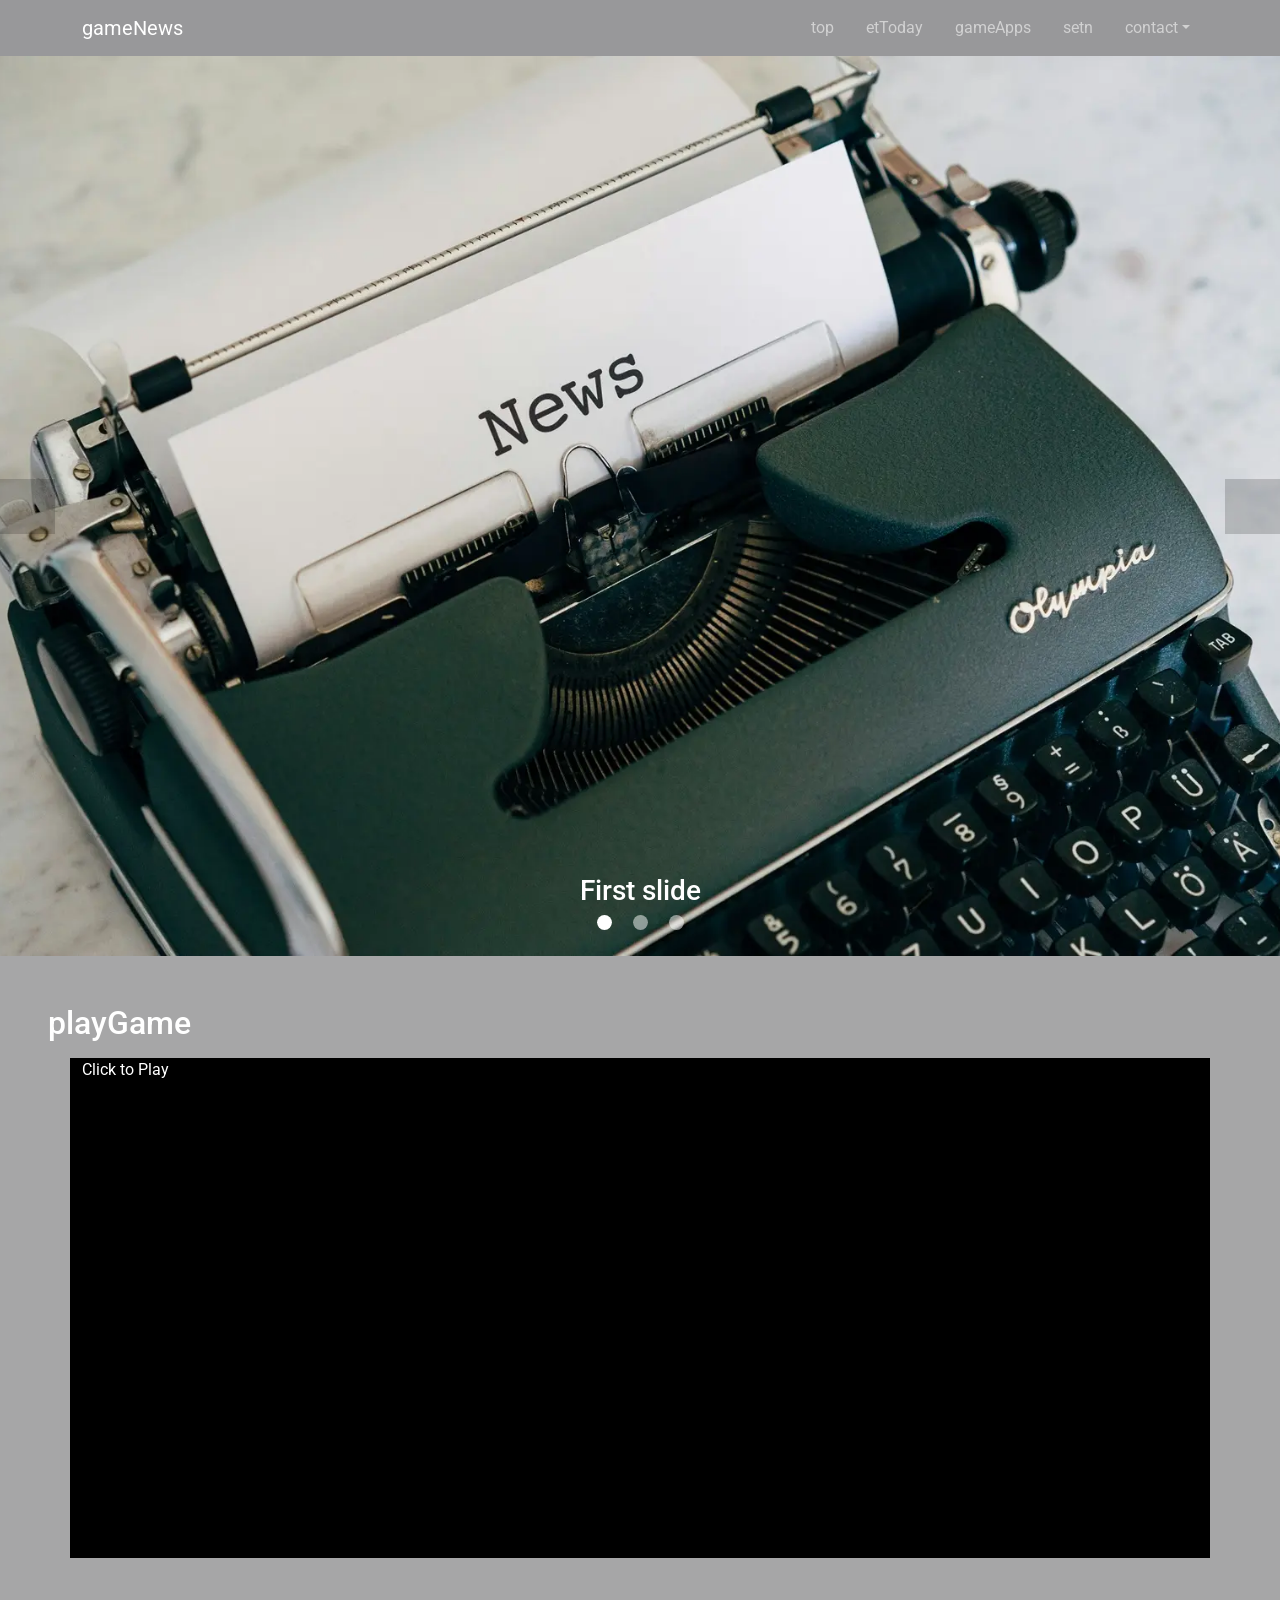
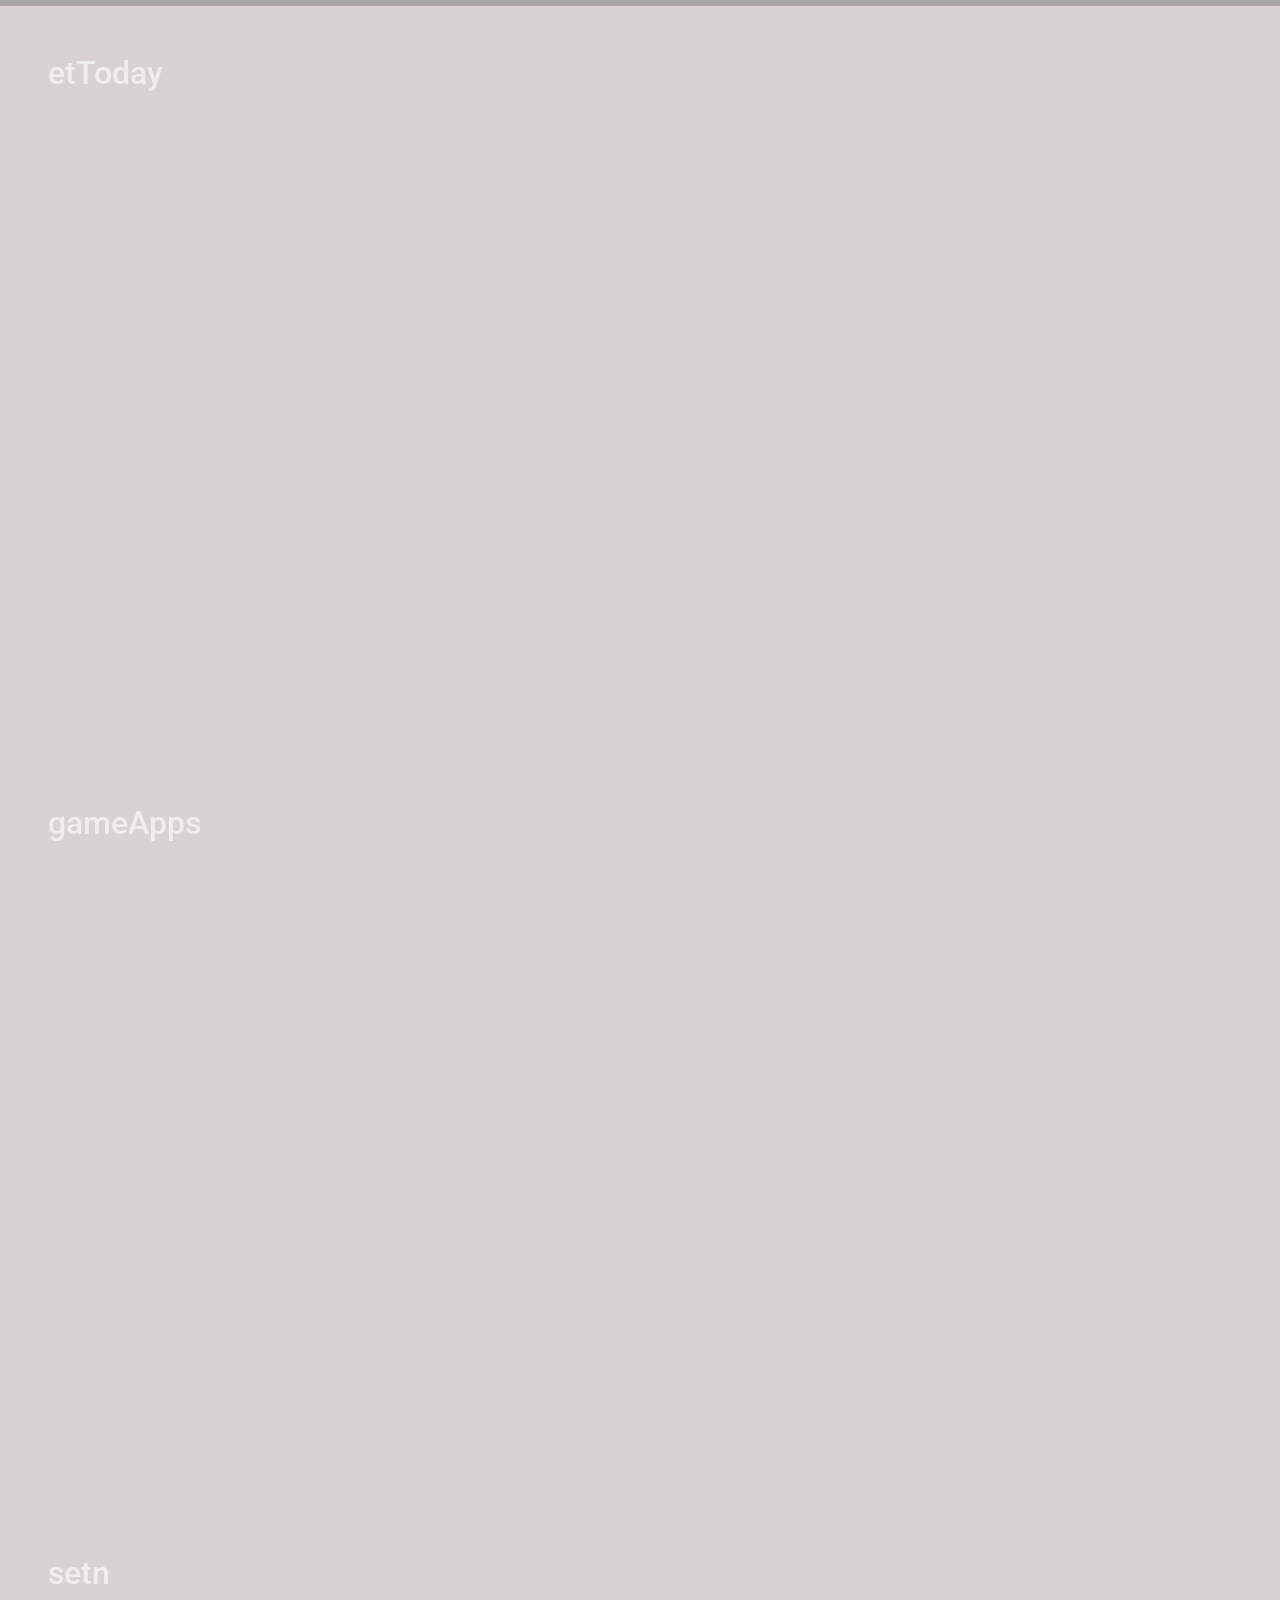
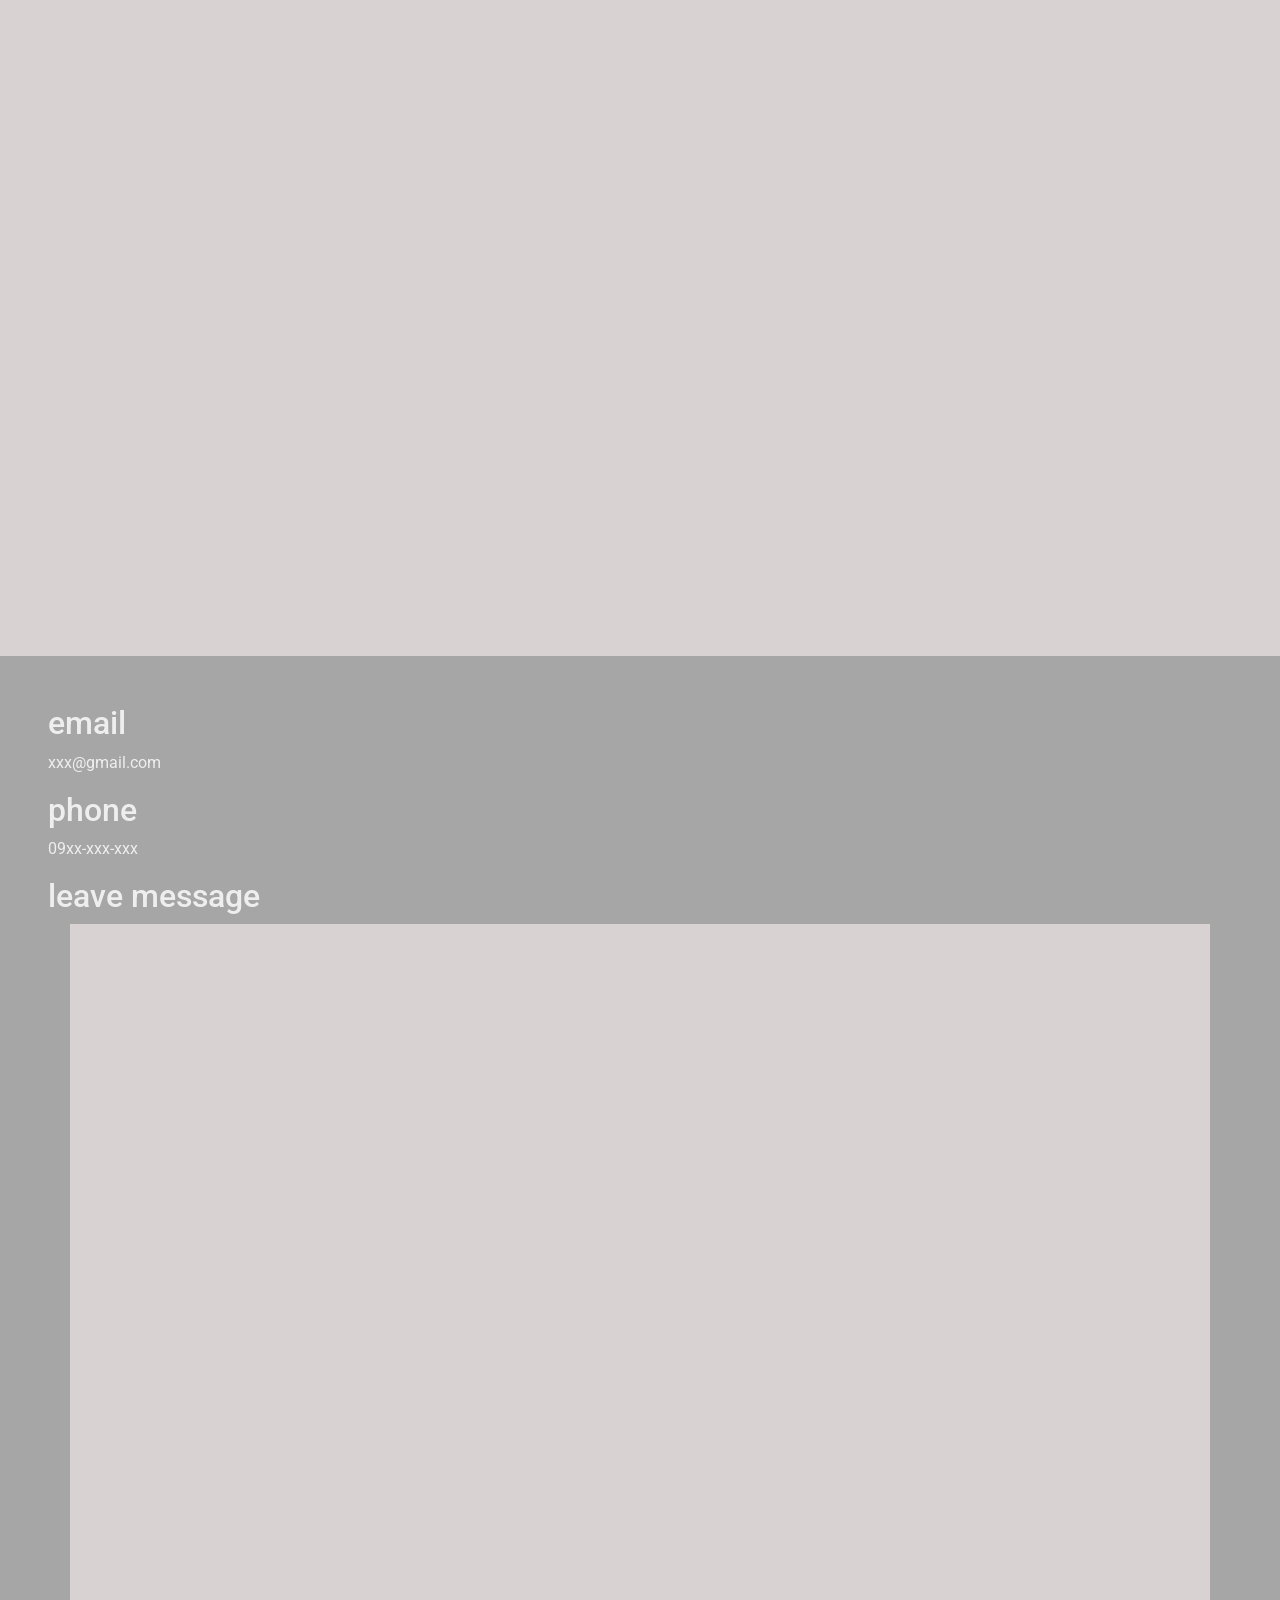
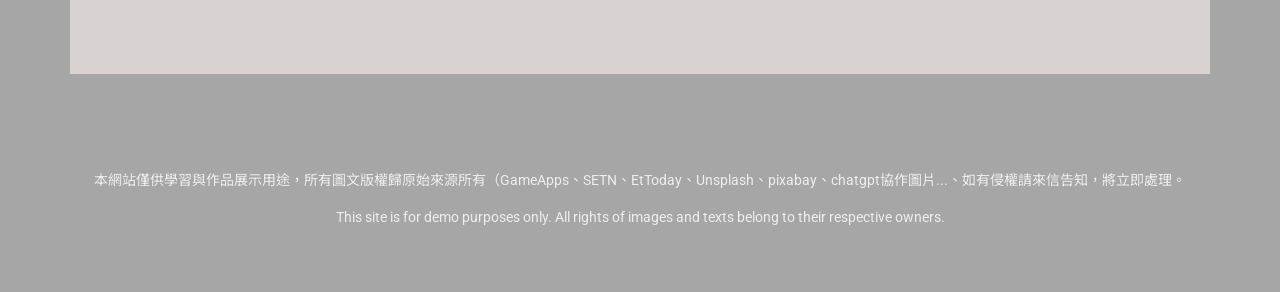
==== commit 36652e23: "commit-perfomace and photo update" ====
--- a/index.html
+++ b/index.html
@@ -3,7 +3,7 @@
   <head>
     <meta charset="UTF-8" />
     <meta name="viewport" content="width=device-width, initial-scale=1.0" />
-    <title>test-website</title>
+    <title>Game News</title>
     <!--  -->
     <link rel="icon" href="./media/favicon.ico" type="image/x-icon" />
     <!--  -->
@@ -104,7 +104,7 @@
       <div class="carousel-inner">
         <div class="carousel-item vh-100 active">
           <img
-            src="./media/game-photo1.jpg"
+            src="./media/game-photo1.webp"
             class="d-block w-100 h-100 object-fit-cover"
           />
           <div class="carousel-caption d-none d-md-block">
@@ -113,7 +113,7 @@
         </div>
         <div class="carousel-item vh-100">
           <img
-            src="./media/game-photo2.jpg"
+            src="./media/game-photo2.webp"
             class="d-block w-100 h-100 object-fit-cover"
           />
           <div class="carousel-caption d-none d-md-block">
@@ -122,7 +122,7 @@
         </div>
         <div class="carousel-item vh-100">
           <img
-            src="./media/game-photo3.jpg"
+            src="./media/game-photo3.webp"
             class="d-block w-100 h-100 object-fit-cover"
           />
           <div class="carousel-caption d-none d-md-block">
@@ -157,7 +157,7 @@
             <div class="col d-flex justify-content-center">
               <img
                 class="game-img img-fluid w-50 game-bg"
-                src="./media/down.png"
+                src="./media/down.webp"
                 data-aos="flip-left"
                 data-aos-delay="500"
               />
@@ -165,7 +165,7 @@
             <div class="col d-flex justify-content-center">
               <img
                 class="game-img img-fluid w-50"
-                src="./media/up.png"
+                src="./media/up.webp"
                 data-aos="flip-left"
                 data-aos-delay="1000"
               />
@@ -173,7 +173,7 @@
             <div class="col d-flex justify-content-center">
               <img
                 class="game-img img-fluid w-50"
-                src="./media/catch.png"
+                src="./media/catch.webp"
                 data-aos="flip-left"
                 data-aos-delay="1500"
               />
@@ -299,36 +299,4 @@
 <!-- 
 
 
-
-
-
-
-
-
-
-
-
-
-
-
-
-
-
-
-
-
-
-
-
-
-
-
-
-
-
-
-
-
-
-
  -->
--- a/plugins/style.css
+++ b/plugins/style.css
@@ -136,14 +136,17 @@
   display: none;
 }
 .play-Game {
-  background: url(../media/bg1.jpg) center center / cover no-repeat fixed rgb(0 0 0);
+  background: url(../media/bg1.webp) center center / cover no-repeat fixed rgb(0 0 0);
   background-attachment: fixed;
   background-blend-mode: lighten;
   min-height: 500px;
 }
+#playGame > a{
+  color: white;
+}
 /*  */
 .message-bg {
-  background: url(../media/bg5.jpg) #d9d2d2 no-repeat center / cover;
+  background: url(../media/bg5.webp) #d9d2d2 no-repeat center / cover;
   background-attachment: fixed;
   background-blend-mode: darken;
   min-height: 750px;
@@ -154,6 +157,7 @@
   background: rgb(255, 193, 7, 0.3);
   border-radius: 5px;
   min-height: 572px;
+  max-width: 500px;
 }
 /*  */
 #contact #ff-title-root {
@@ -165,7 +169,7 @@
 }
 /*  */
 body .news-section {
-  background: url(../media/bg3.jpg) #d9d2d2 no-repeat center / cover;
+  background: url(../media/bg3.webp) #d9d2d2 no-repeat center / cover;
   background-attachment: fixed;
   background-blend-mode: darken;
   min-height: 750px;
